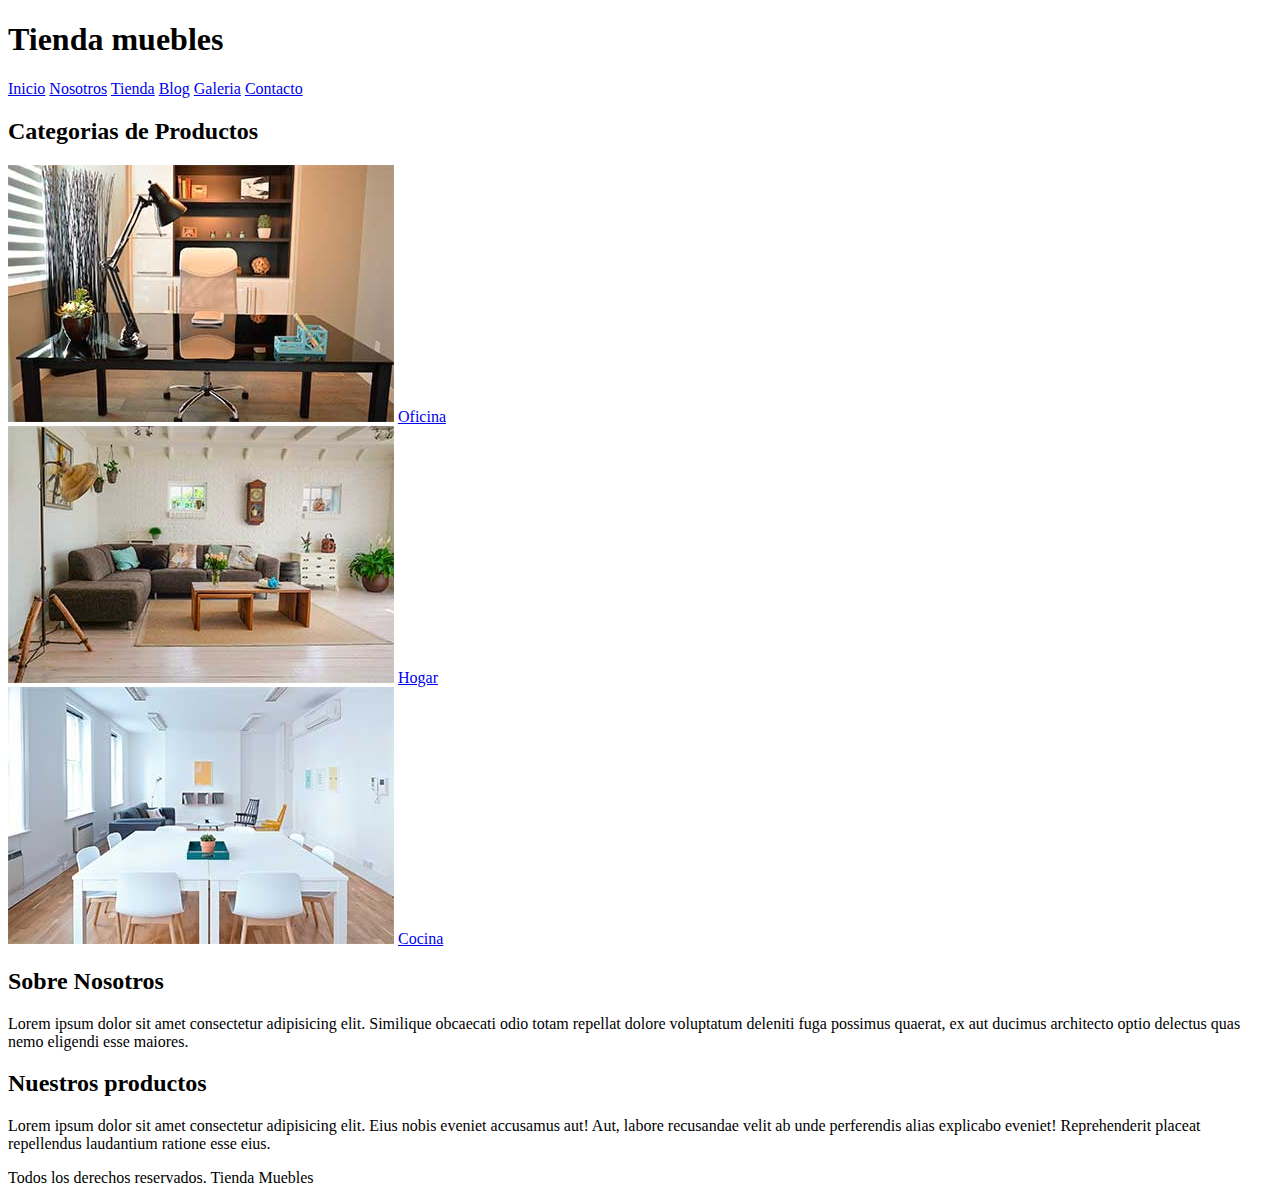
==== index.html @ a9d12e1c "creando estructura basica del diseño" ====
<!DOCTYPE html>
<html lang="en">
<head>
    <meta charset="UTF-8">
    <meta http-equiv="X-UA-Compatible" content="IE=edge">
    <meta name="viewport" content="width=device-width, initial-scale=1.0">
    <title>Aprendiendo</title>
</head>
<body>
    <header>
        <h1>Tienda muebles</h1>
    </header>
       
    <nav>
        <a href="index.html">Inicio</a>
        <a href="nosotros.html">Nosotros</a>
        <a href="tienda.html">Tienda</a>
        <a href="blog.html">Blog</a>
        <a href="galeria.html">Galeria</a>
        <a href="contacto.html">Contacto</a>
    </nav>
        
    <section>

        <h2>Categorias de Productos</h2>
        
        <div>
            <img src="img/categoria1.jpg" alt="imagen categoria1">
            <a href="#">Oficina</a>
        </div>

        <div>
            <img src="img/categoria2.jpg" alt="imagen categoria2">
            <a href="#">Hogar</a>
        </div>

        <div>
            <img src="img/categoria3.jpg" alt="imagen categoria3">
            <a href="#">Cocina</a>
        </div>

        

    </section>

    <section>
        <div>
            <h2>Sobre Nosotros</h2>
            <p>Lorem ipsum dolor sit amet consectetur adipisicing elit. Similique obcaecati odio totam repellat dolore voluptatum deleniti fuga possimus quaerat, ex aut ducimus architecto optio delectus quas nemo eligendi esse maiores.</p>
        </div>
    </section>

    <section>
        <h2>Nuestros productos</h2>

        <p>Lorem ipsum dolor sit amet consectetur adipisicing elit.
           Eius nobis eveniet accusamus aut! Aut, labore recusandae velit ab unde
           perferendis alias explicabo eveniet! Reprehenderit placeat repellendus
           laudantium ratione esse eius.</p>
    </section>
        
    
        

        <footer>
            <p>Todos los derechos reservados. Tienda Muebles</p>
        </footer>

</body>
</html>
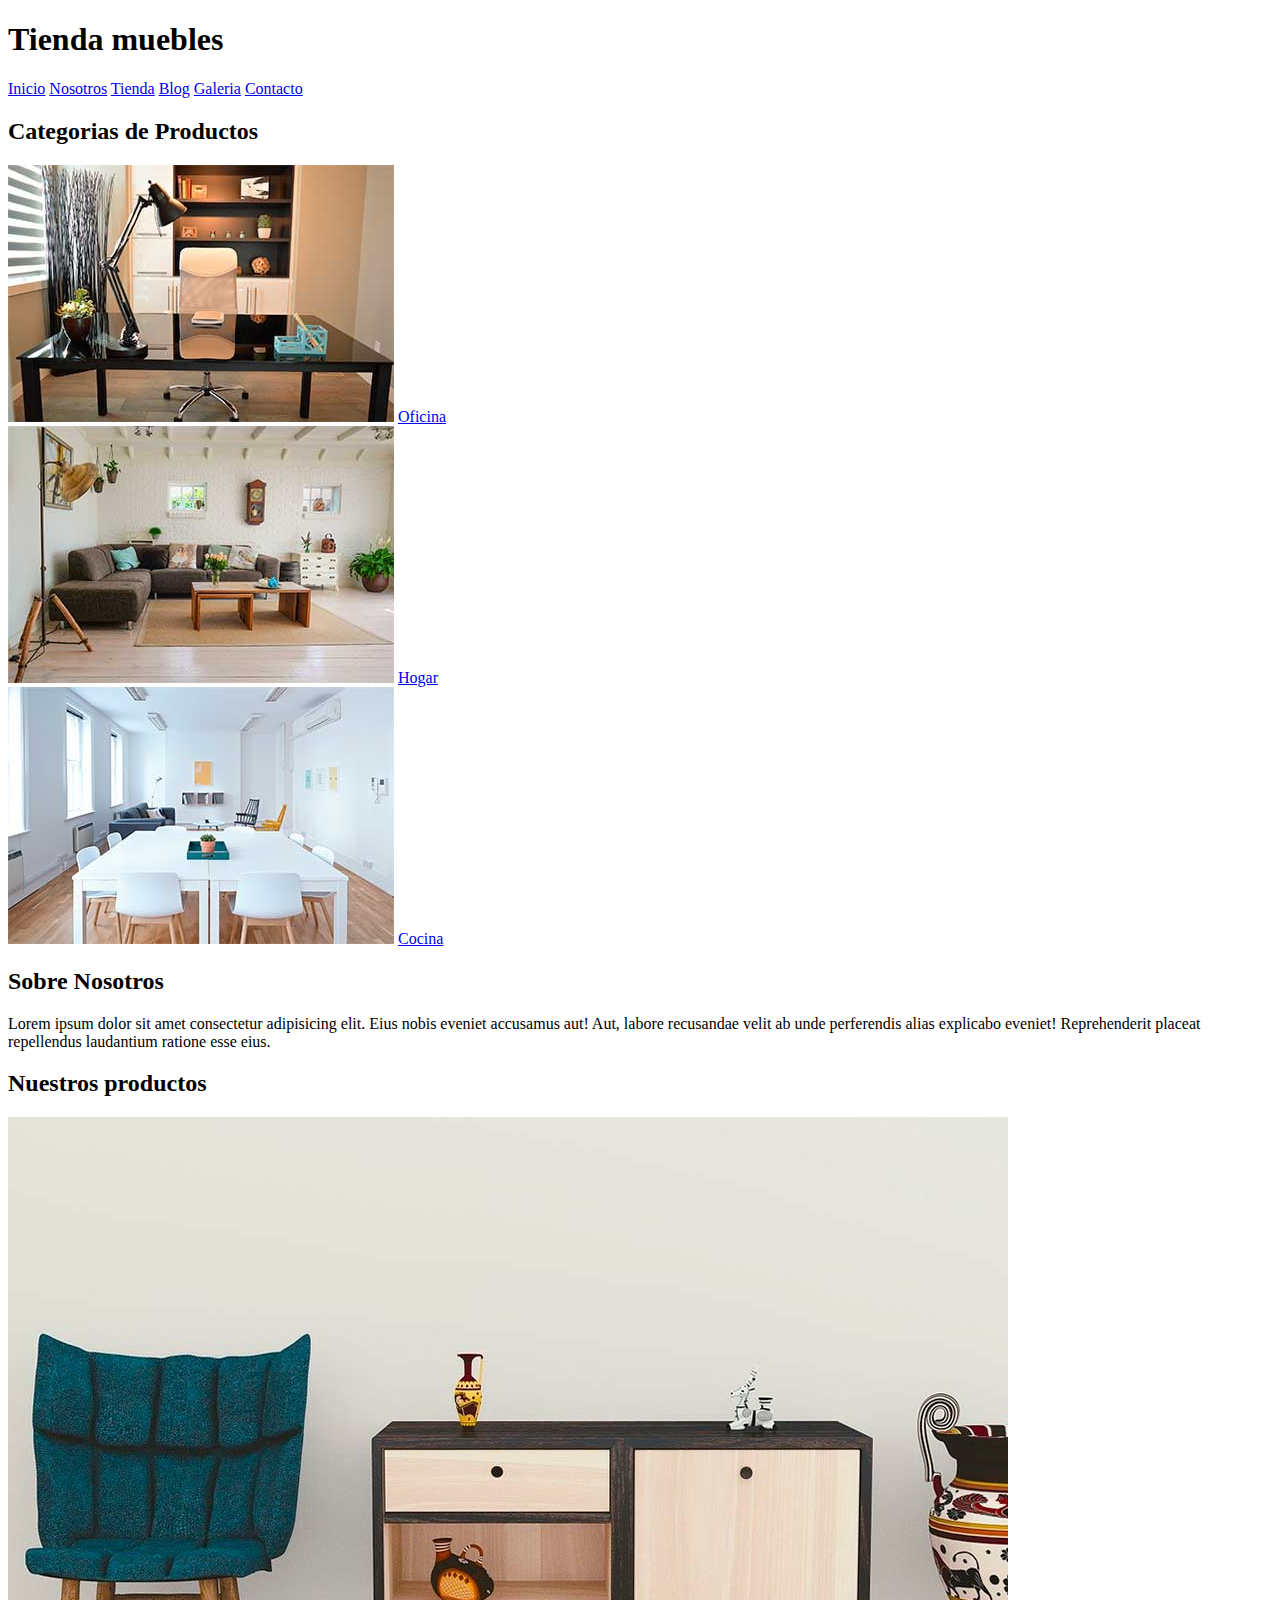
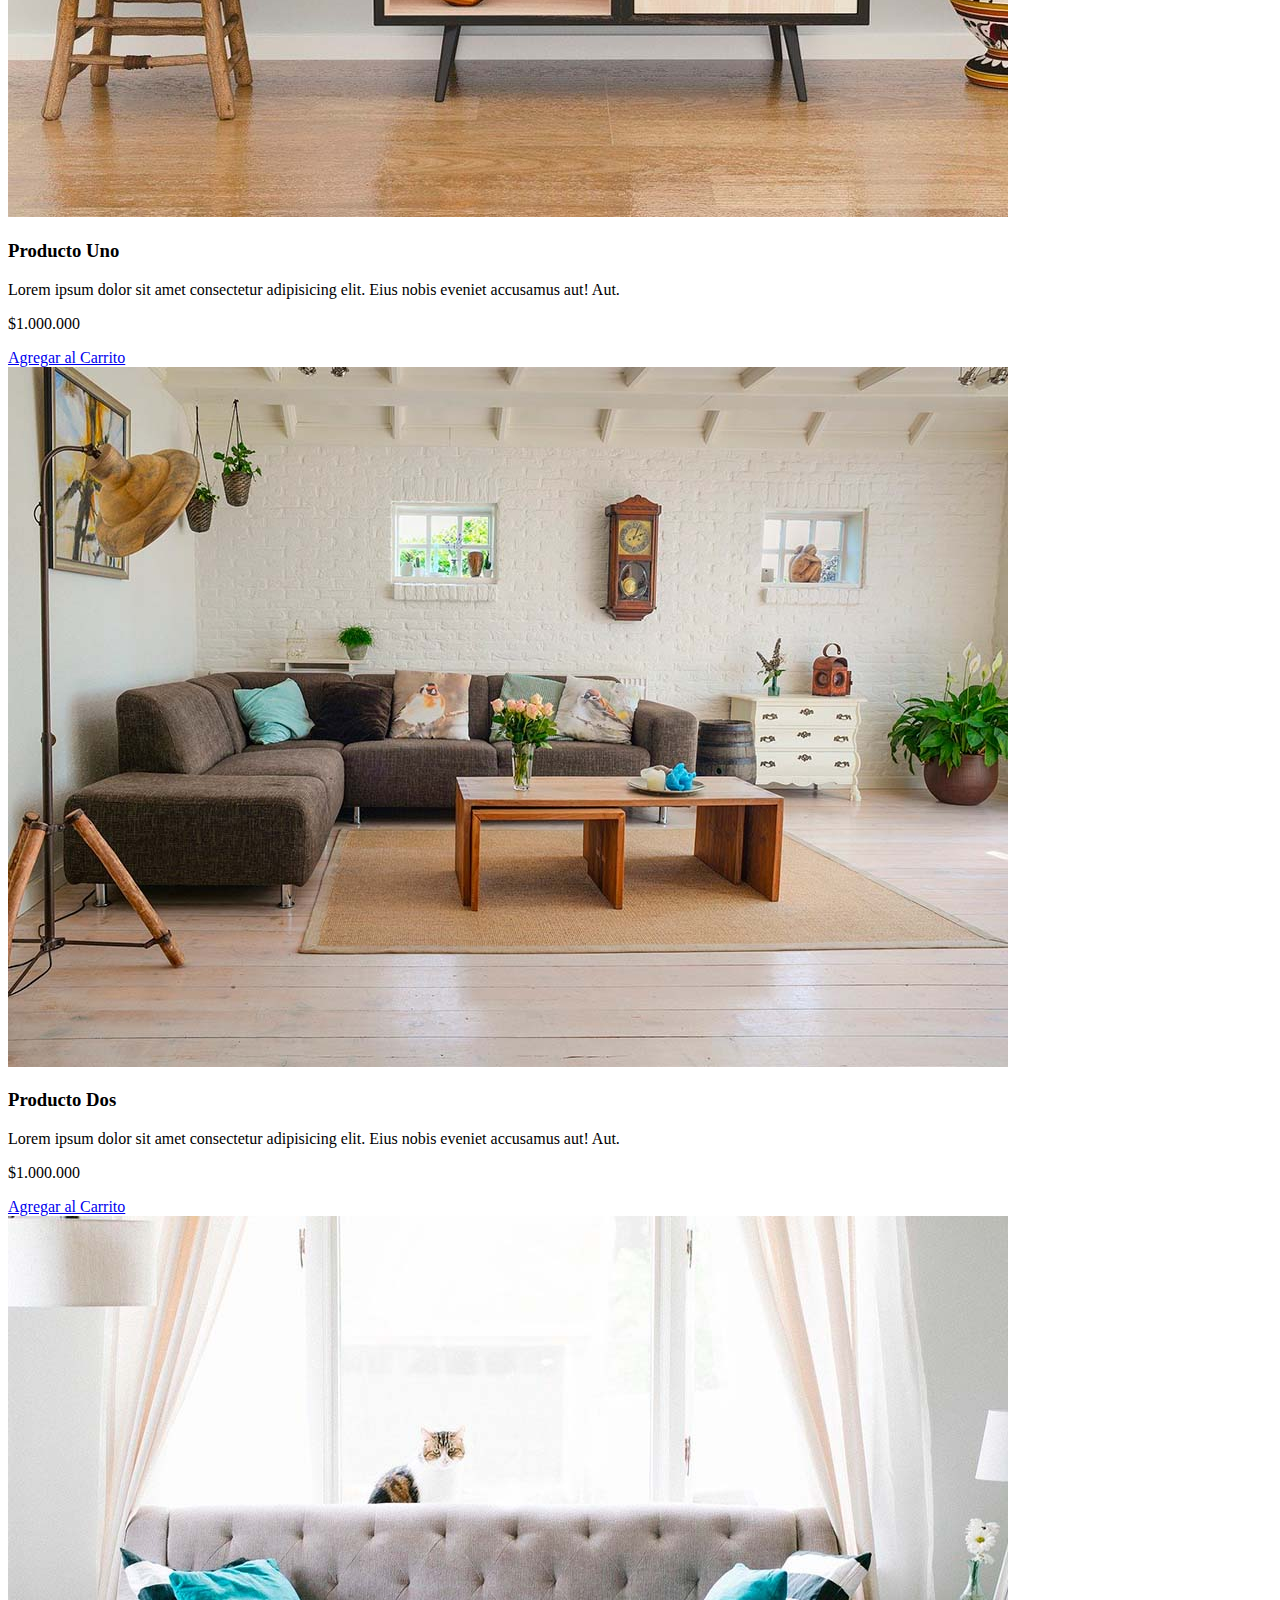
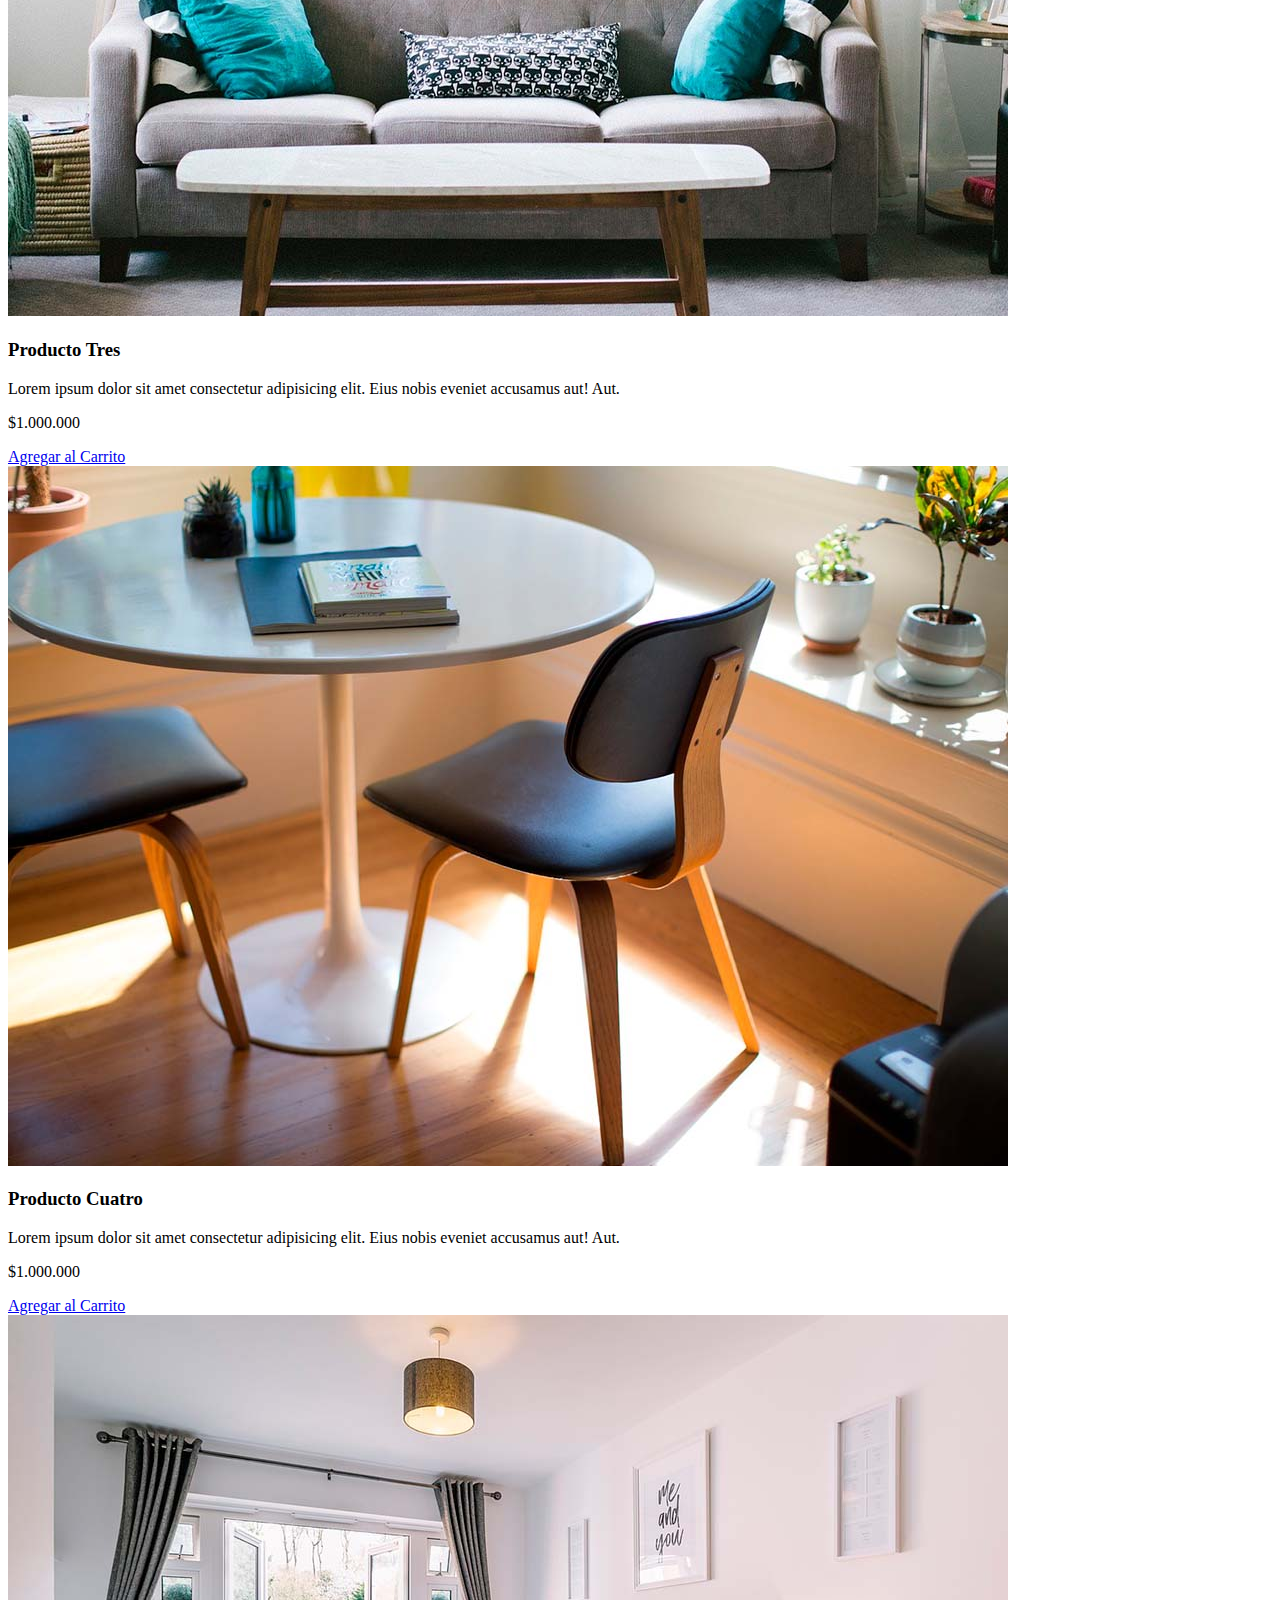
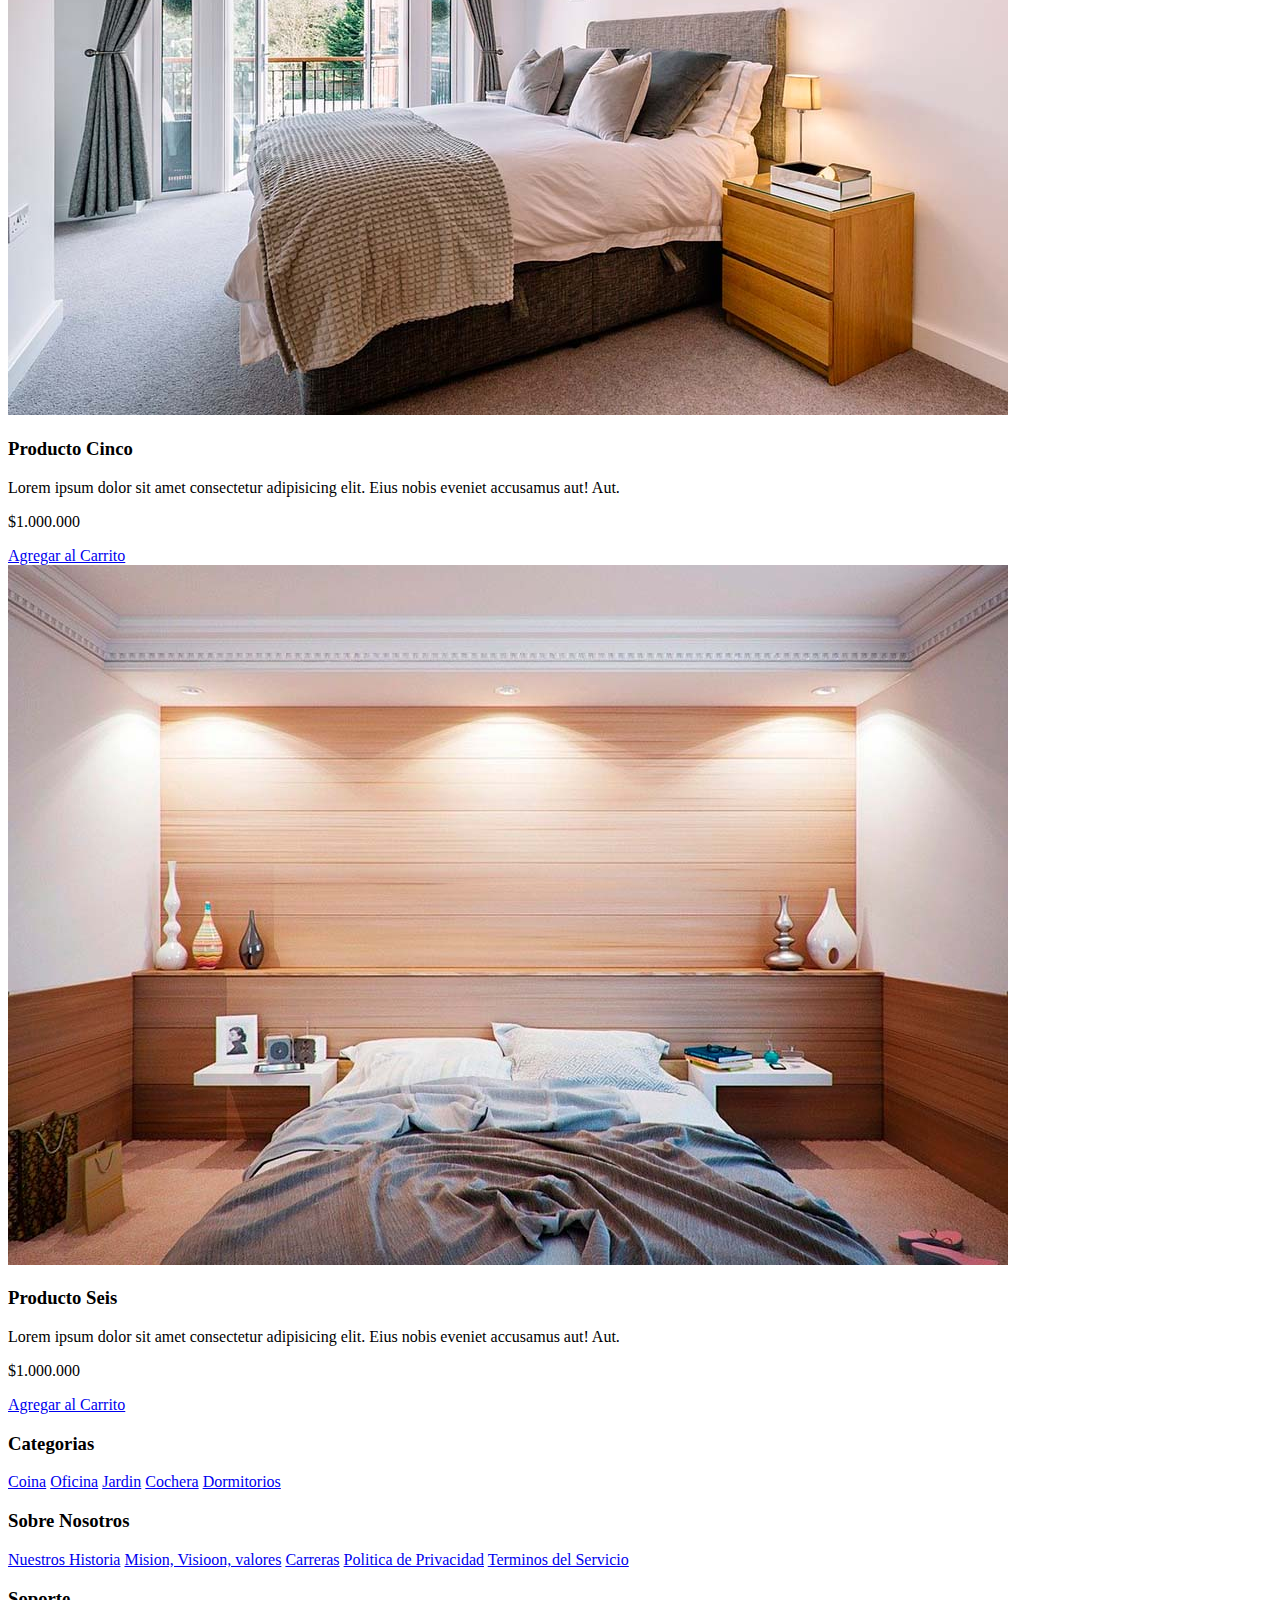
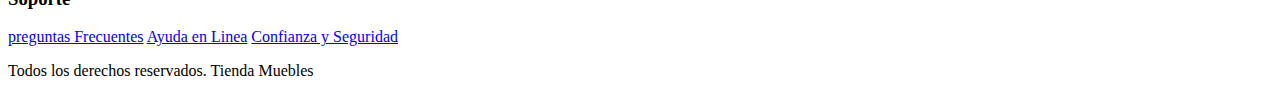
==== commit 6e283789: "html de productosy footer creado" ====
--- a/index.html
+++ b/index.html
@@ -46,23 +46,133 @@
     <section>
         <div>
             <h2>Sobre Nosotros</h2>
-            <p>Lorem ipsum dolor sit amet consectetur adipisicing elit. Similique obcaecati odio totam repellat dolore voluptatum deleniti fuga possimus quaerat, ex aut ducimus architecto optio delectus quas nemo eligendi esse maiores.</p>
-        </div>
+            <p>Lorem ipsum dolor sit amet consectetur adipisicing elit.
+                Eius nobis eveniet accusamus aut! Aut, labore recusandae velit ab unde
+                perferendis alias explicabo eveniet! Reprehenderit placeat repellendus
+                laudantium ratione esse eius.</p>
+            </div>
     </section>
 
     <section>
         <h2>Nuestros productos</h2>
+        
+        
+       <div>
+           <div>
+               <img src="img/producto1.jpg" alt="imagen producto">
 
-        <p>Lorem ipsum dolor sit amet consectetur adipisicing elit.
-           Eius nobis eveniet accusamus aut! Aut, labore recusandae velit ab unde
-           perferendis alias explicabo eveniet! Reprehenderit placeat repellendus
-           laudantium ratione esse eius.</p>
+               <div>
+                    <h3>Producto Uno</h3>
+                    <p>Lorem ipsum dolor sit amet consectetur adipisicing elit.
+                        Eius nobis eveniet accusamus aut! Aut.</p>
+                    <p>$1.000.000</p>
+                    <a href="#">Agregar al Carrito</a>
+               </div> <!--info del producto-->
+
+           </div><!--Producto-->
+
+            <div>
+                <img src="img/producto2.jpg" alt="imagen producto">
+
+                <div>
+                    <h3>Producto Dos</h3>
+                    <p>Lorem ipsum dolor sit amet consectetur adipisicing elit.
+                        Eius nobis eveniet accusamus aut! Aut.</p>
+                    <p>$1.000.000</p>
+                    <a href="#">Agregar al Carrito</a> 
+                </div> <!--info del producto-->
+
+            </div><!--Producto-->
+
+            <div>
+                <img src="img/producto3.jpg" alt="imagen producto">
+
+                <div>
+                    <h3>Producto Tres</h3>
+                    <p>Lorem ipsum dolor sit amet consectetur adipisicing elit.
+                        Eius nobis eveniet accusamus aut! Aut.</p>
+                    <p>$1.000.000</p>
+                    <a href="#">Agregar al Carrito</a> 
+                </div> <!--info del producto-->
+
+            </div><!--Producto-->
+
+            <div>
+                <img src="img/producto4.jpg" alt="imagen producto">
+
+                <div>
+                    <h3>Producto Cuatro</h3>
+                    <p>Lorem ipsum dolor sit amet consectetur adipisicing elit.
+                        Eius nobis eveniet accusamus aut! Aut.</p>
+                    <p>$1.000.000</p>
+                    <a href="#">Agregar al Carrito</a> 
+                </div> <!--info del producto-->
+
+            </div><!--Producto-->
+
+            <div>
+                <img src="img/producto5.jpg" alt="imagen producto">
+
+                <div>
+                    <h3>Producto Cinco</h3>
+                    <p>Lorem ipsum dolor sit amet consectetur adipisicing elit.
+                        Eius nobis eveniet accusamus aut! Aut.</p>
+                    <p>$1.000.000</p>
+                    <a href="#">Agregar al Carrito</a> 
+                </div> <!--info del producto-->
+
+            </div><!--Producto-->
+
+            <div>
+                <img src="img/producto6.jpg" alt="imagen producto">
+
+                <div>
+                    <h3>Producto Seis</h3>
+                    <p>Lorem ipsum dolor sit amet consectetur adipisicing elit.
+                        Eius nobis eveniet accusamus aut! Aut.</p>
+                    <p>$1.000.000</p>
+                    <a href="#">Agregar al Carrito</a> 
+                </div> <!--info del producto-->
+
+            </div><!--Producto-->
+
+       </div><!--fin de listado de producto-->
     </section>
         
     
         
 
         <footer>
+            <div>
+                <h3>Categorias</h3>
+                <nav>
+                    <a href="#">Coina</a>
+                    <a href="#">Oficina</a>
+                    <a href="#">Jardin</a>
+                    <a href="#">Cochera</a>
+                    <a href="#">Dormitorios</a>
+                </nav>
+            </div>
+
+            <div>
+                <h3>Sobre Nosotros</h3>
+                <nav>
+                    <a href="#">Nuestros Historia</a>
+                    <a href="#">Mision, Visioon, valores</a>
+                    <a href="#">Carreras</a>
+                    <a href="#">Politica de Privacidad</a>
+                    <a href="#">Terminos del Servicio</a>
+                </nav>
+            </div>
+
+            <div>
+                <h3>Soporte</h3>
+                <nav>
+                    <a href="#">preguntas Frecuentes</a>
+                    <a href="#">Ayuda en Linea</a>
+                    <a href="#">Confianza y Seguridad</a>
+                </nav>
+            </div>
             <p>Todos los derechos reservados. Tienda Muebles</p>
         </footer>
 
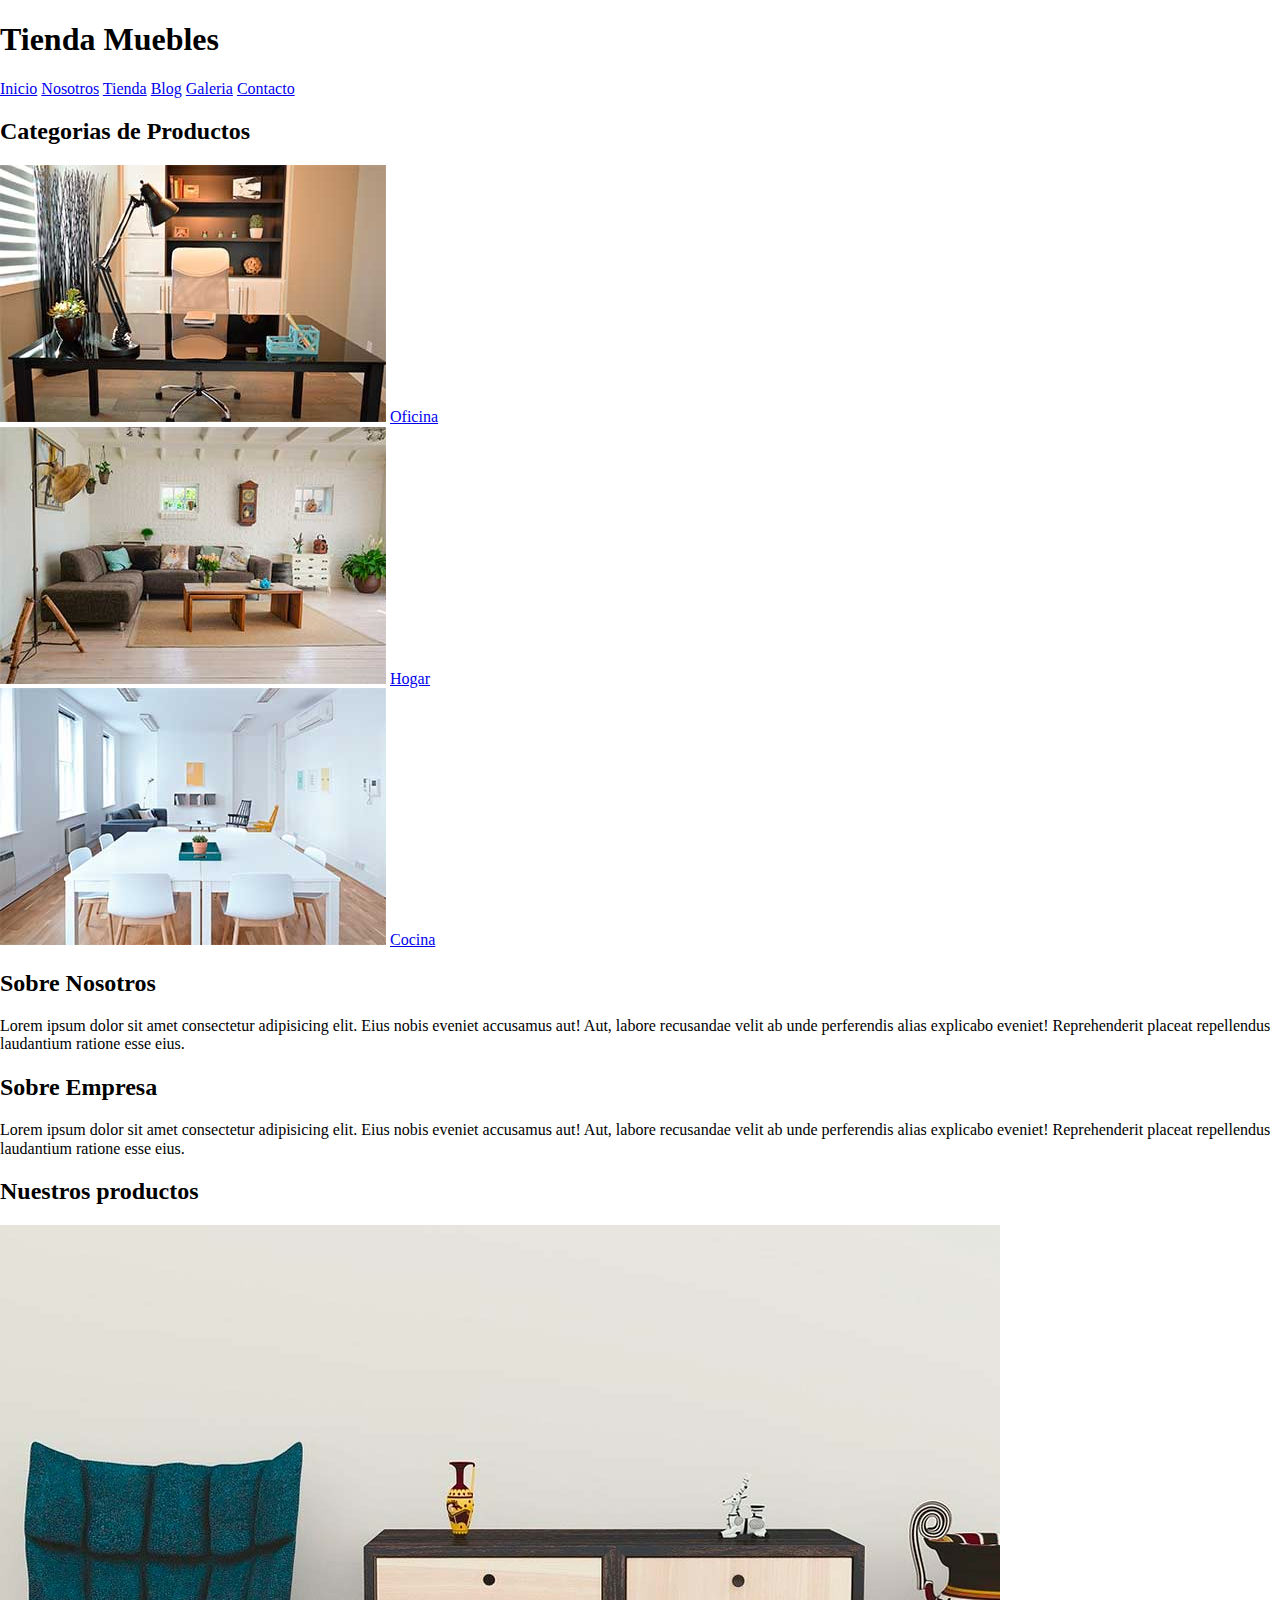
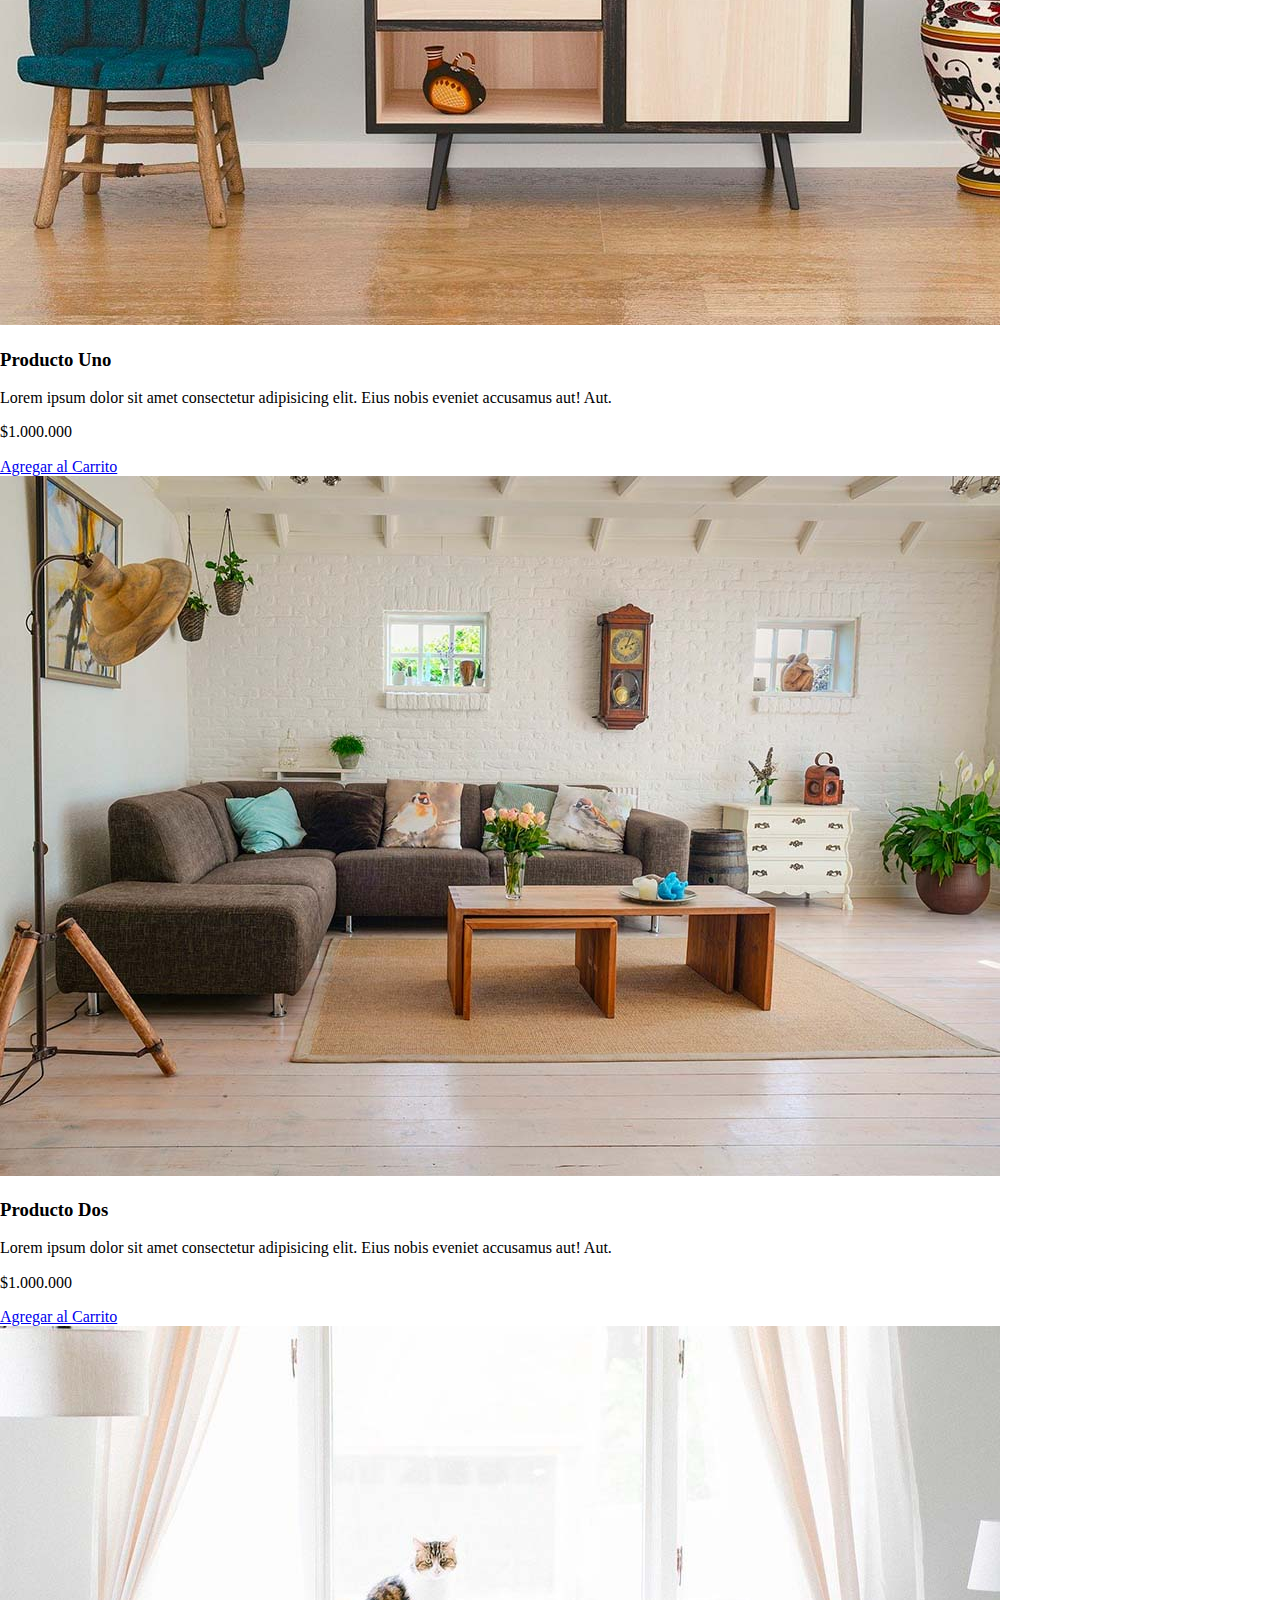
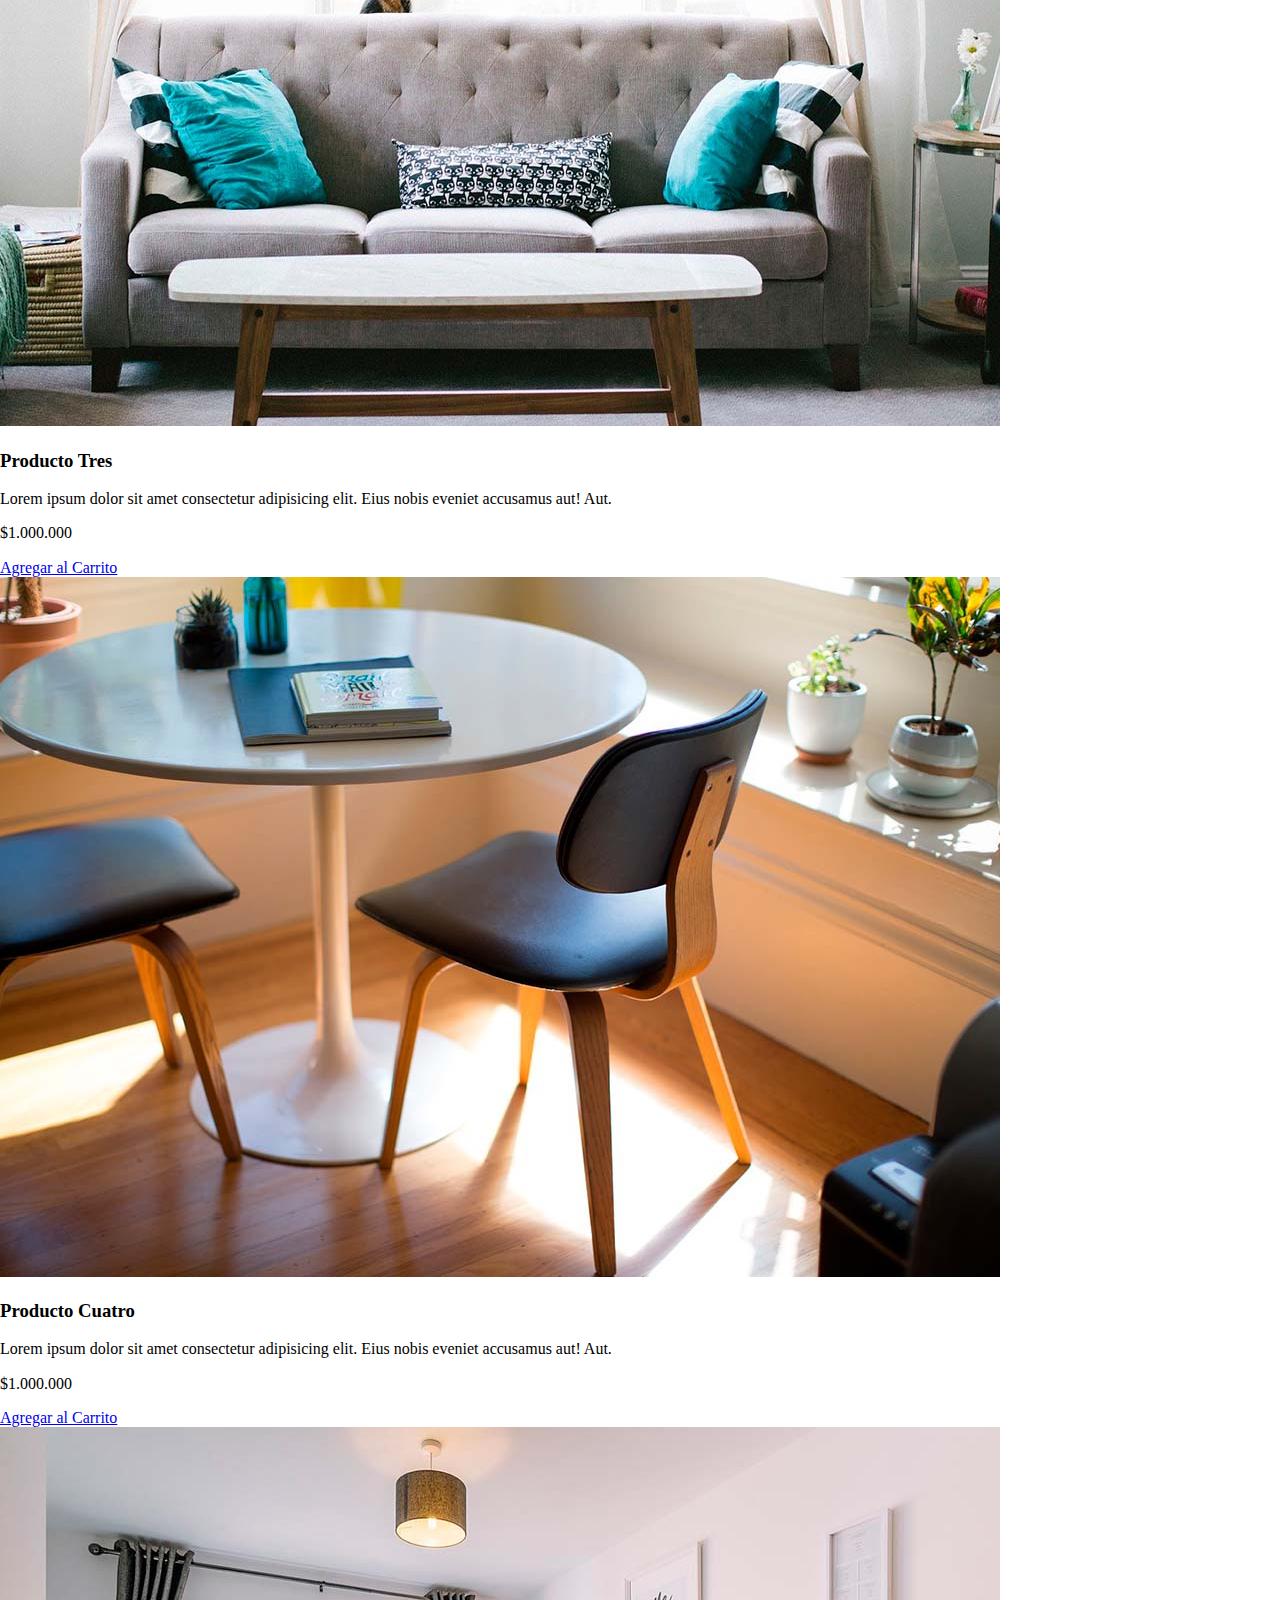
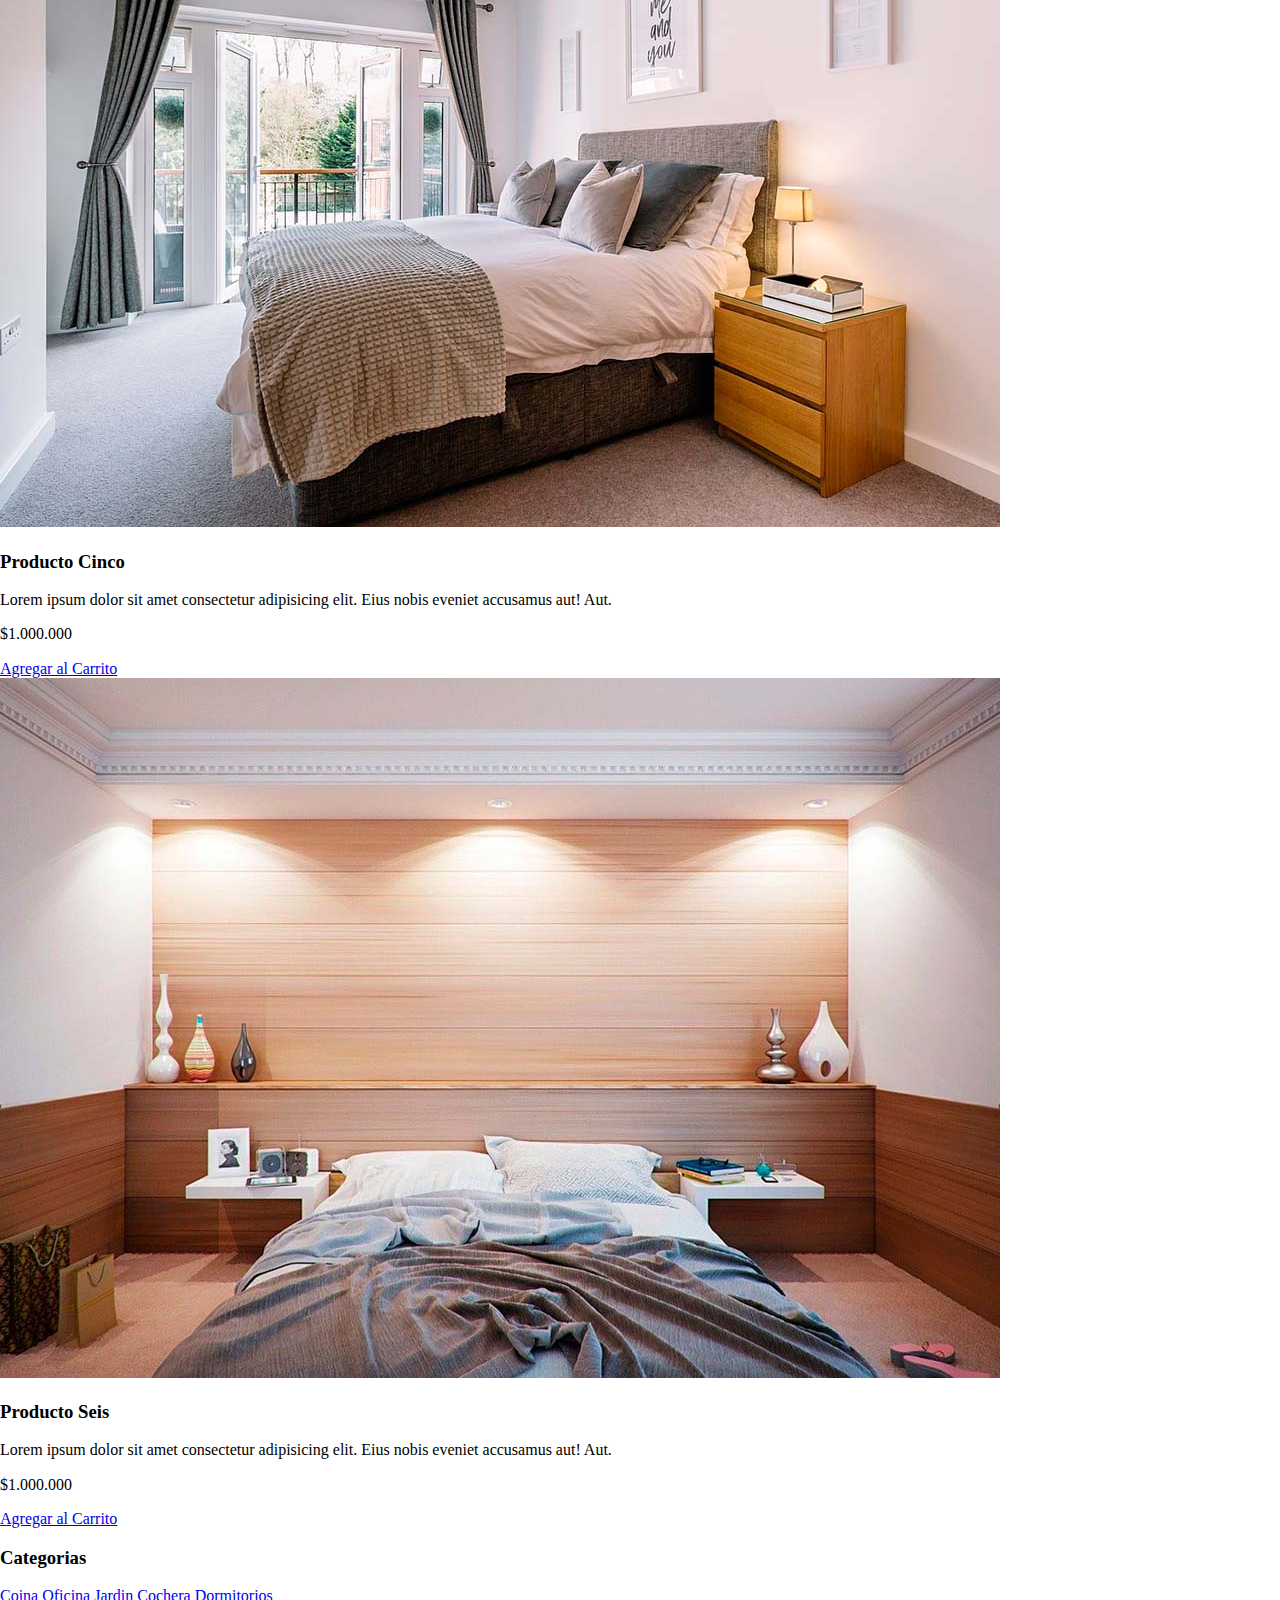
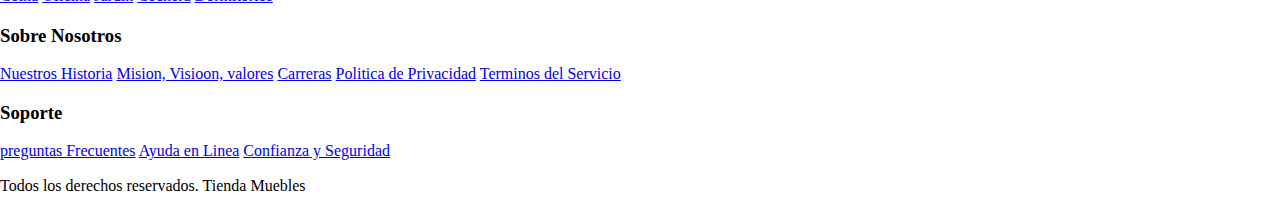
==== commit 13fa5371: "ordenamiento del menu de navegacion + imagen" ====
--- a/index.html
+++ b/index.html
@@ -4,25 +4,34 @@
     <meta charset="UTF-8">
     <meta http-equiv="X-UA-Compatible" content="IE=edge">
     <meta name="viewport" content="width=device-width, initial-scale=1.0">
-    <title>Aprendiendo</title>
+    <title>Ecommerce - Home</title>
+    <link rel="stylesheet" href="css/normalize.css">
+    <link rel="stylesheet" href="css/app.css">
 </head>
 <body>
     <header>
-        <h1>Tienda muebles</h1>
+        <h1 class="nombre-sitio">Tienda <span>Muebles</span></h1>
     </header>
        
-    <nav>
-        <a href="index.html">Inicio</a>
-        <a href="nosotros.html">Nosotros</a>
-        <a href="tienda.html">Tienda</a>
-        <a href="blog.html">Blog</a>
-        <a href="galeria.html">Galeria</a>
-        <a href="contacto.html">Contacto</a>
-    </nav>
-        
+    <div class="contenedor-navegacion">
+        <nav class="nav-principal contenedor">
+            <a href="index.html">Inicio</a>
+            <a href="nosotros.html">Nosotros</a>
+            <a href="tienda.html">Tienda</a>
+            <a href="blog.html">Blog</a>
+            <a href="galeria.html">Galeria</a>
+            <a href="contacto.html">Contacto</a>
+        </nav>
+    </div>
+    
+    
+    <div class="hero">
+
+    </div>
+
     <section>
 
-        <h2>Categorias de Productos</h2>
+        <h2>Categorias de <span>Productos</span></h2>
         
         <div>
             <img src="img/categoria1.jpg" alt="imagen categoria1">
@@ -43,9 +52,19 @@
 
     </section>
 
-    <section>
+    <section class="sobre-nosotros">
         <div>
             <h2>Sobre Nosotros</h2>
+            <p>Lorem ipsum dolor sit amet consectetur adipisicing elit.
+                Eius nobis eveniet accusamus aut! Aut, labore recusandae velit ab unde
+                perferendis alias explicabo eveniet! Reprehenderit placeat repellendus
+                laudantium ratione esse eius.</p>
+            </div>
+    </section>
+
+    <section class="sobre-empresa">
+        <div>
+            <h2>Sobre Empresa</h2>
             <p>Lorem ipsum dolor sit amet consectetur adipisicing elit.
                 Eius nobis eveniet accusamus aut! Aut, labore recusandae velit ab unde
                 perferendis alias explicabo eveniet! Reprehenderit placeat repellendus
@@ -156,7 +175,7 @@
 
             <div>
                 <h3>Sobre Nosotros</h3>
-                <nav>
+                <nav class="navegacion">
                     <a href="#">Nuestros Historia</a>
                     <a href="#">Mision, Visioon, valores</a>
                     <a href="#">Carreras</a>
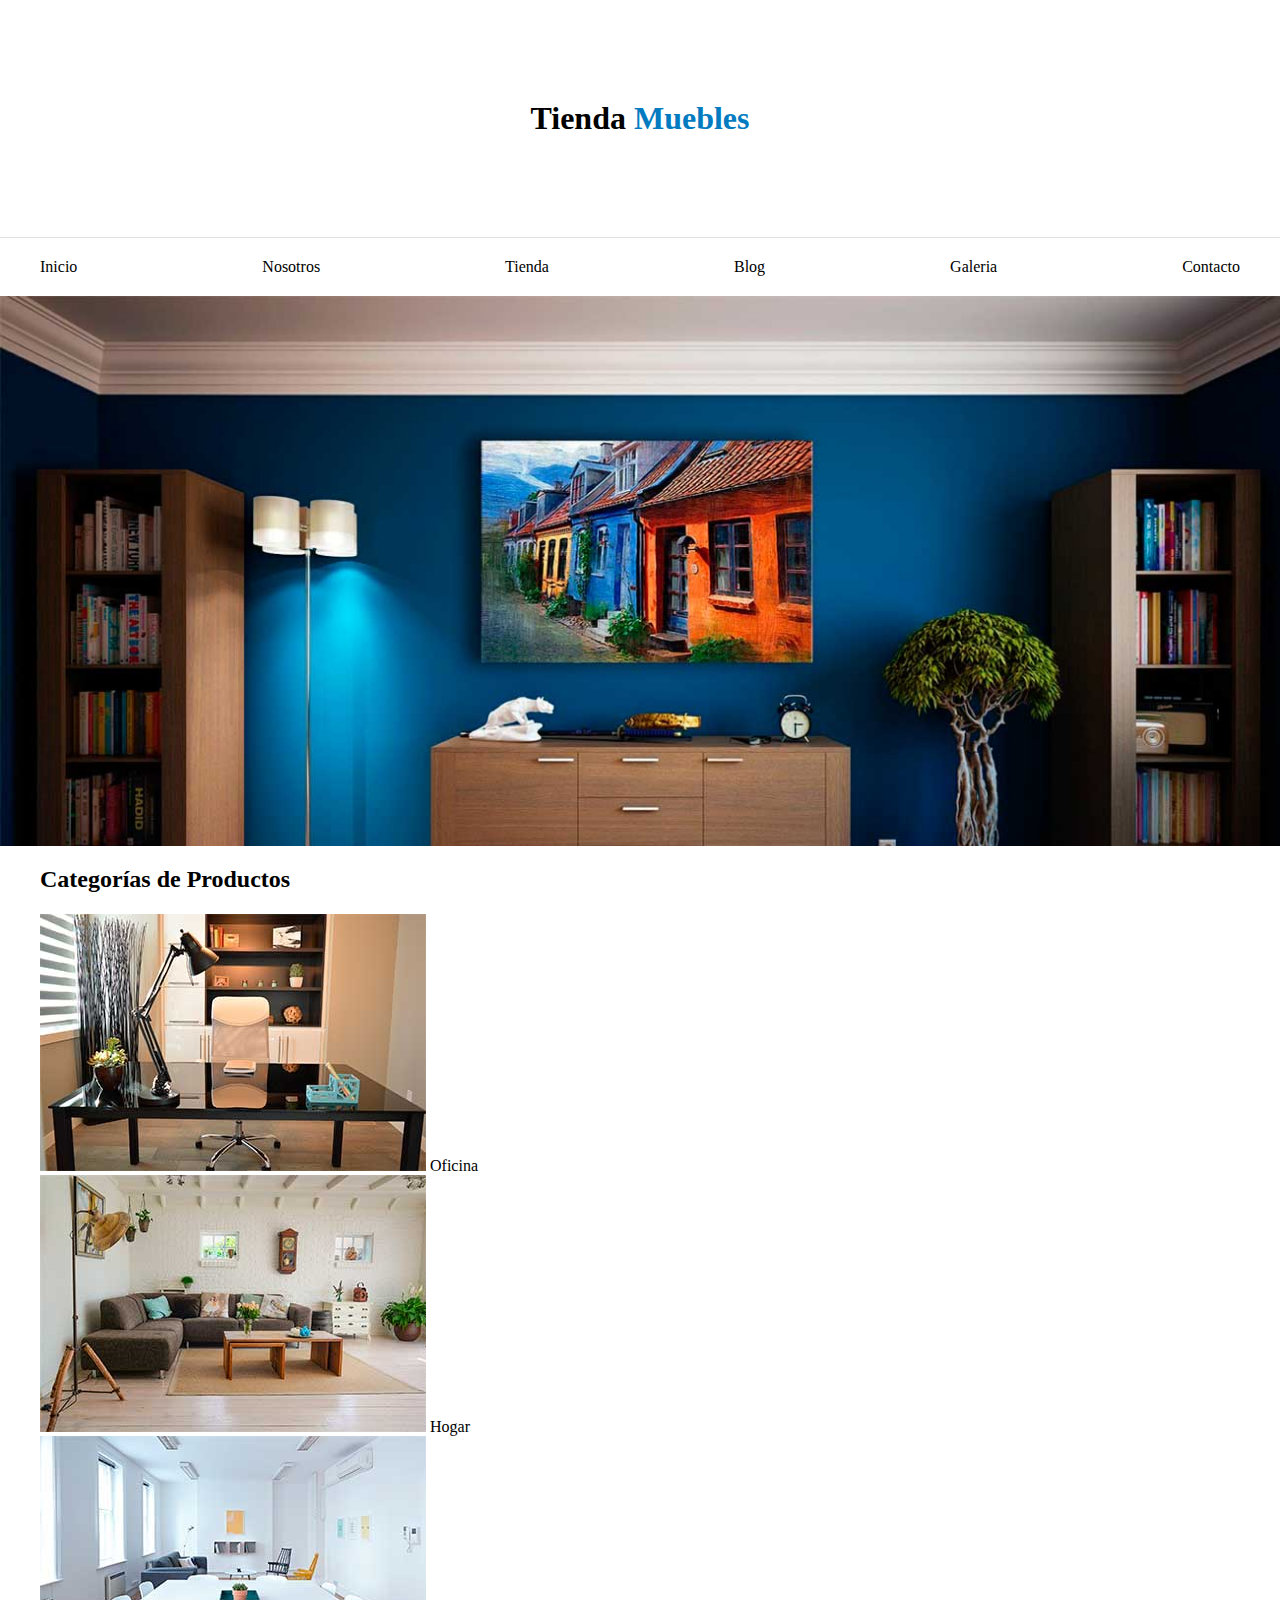
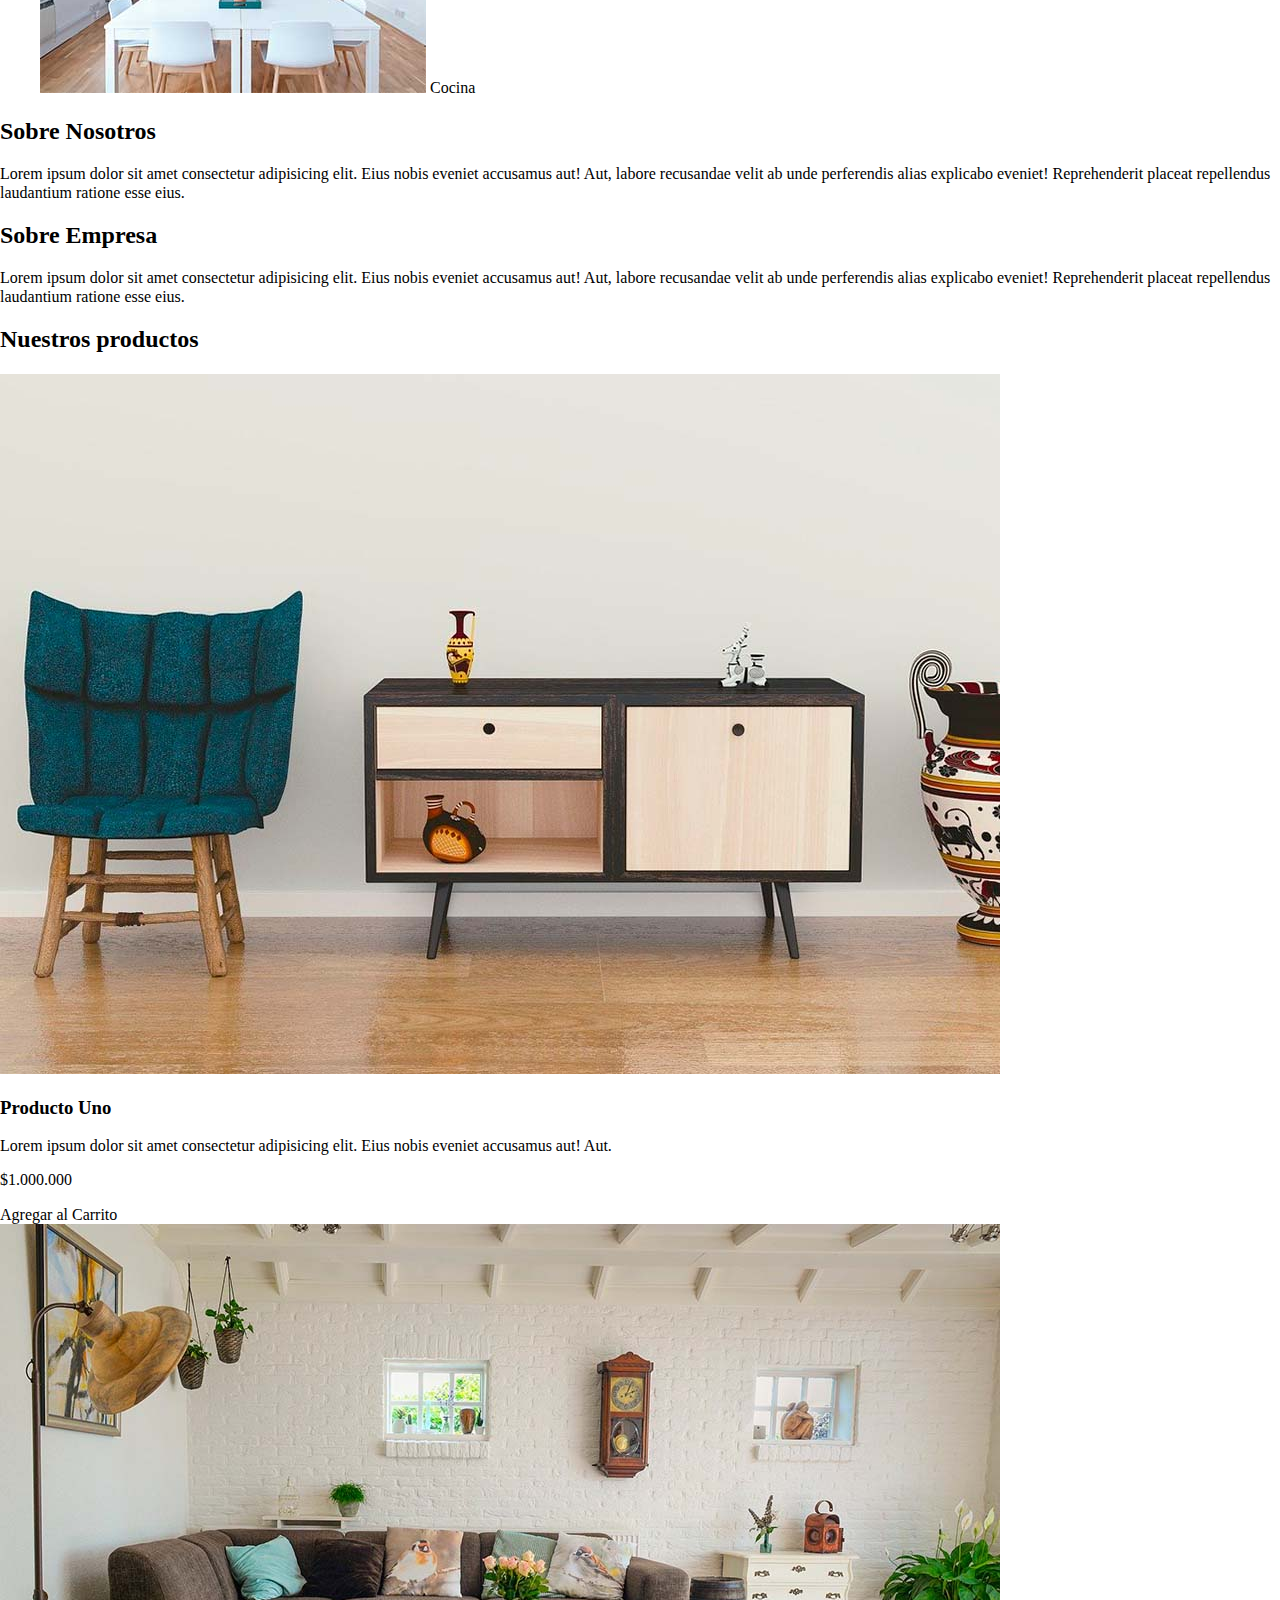
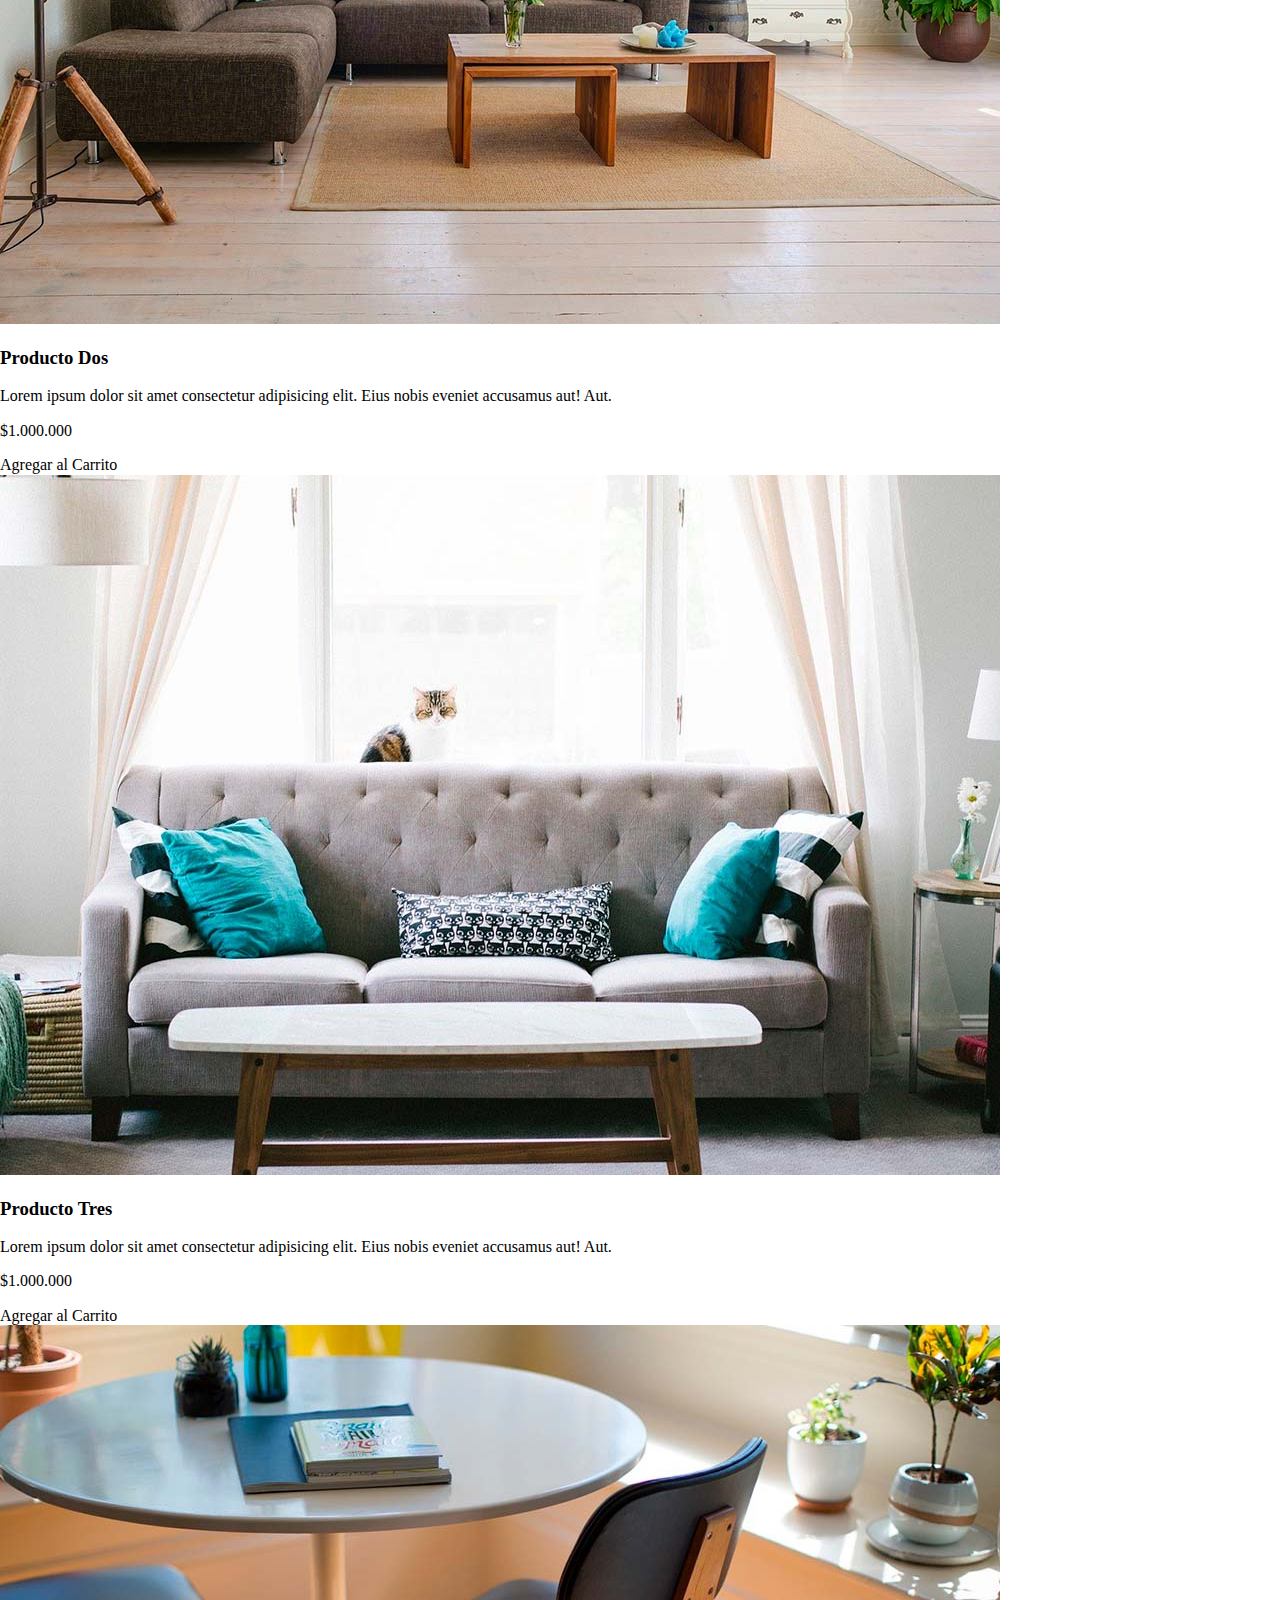
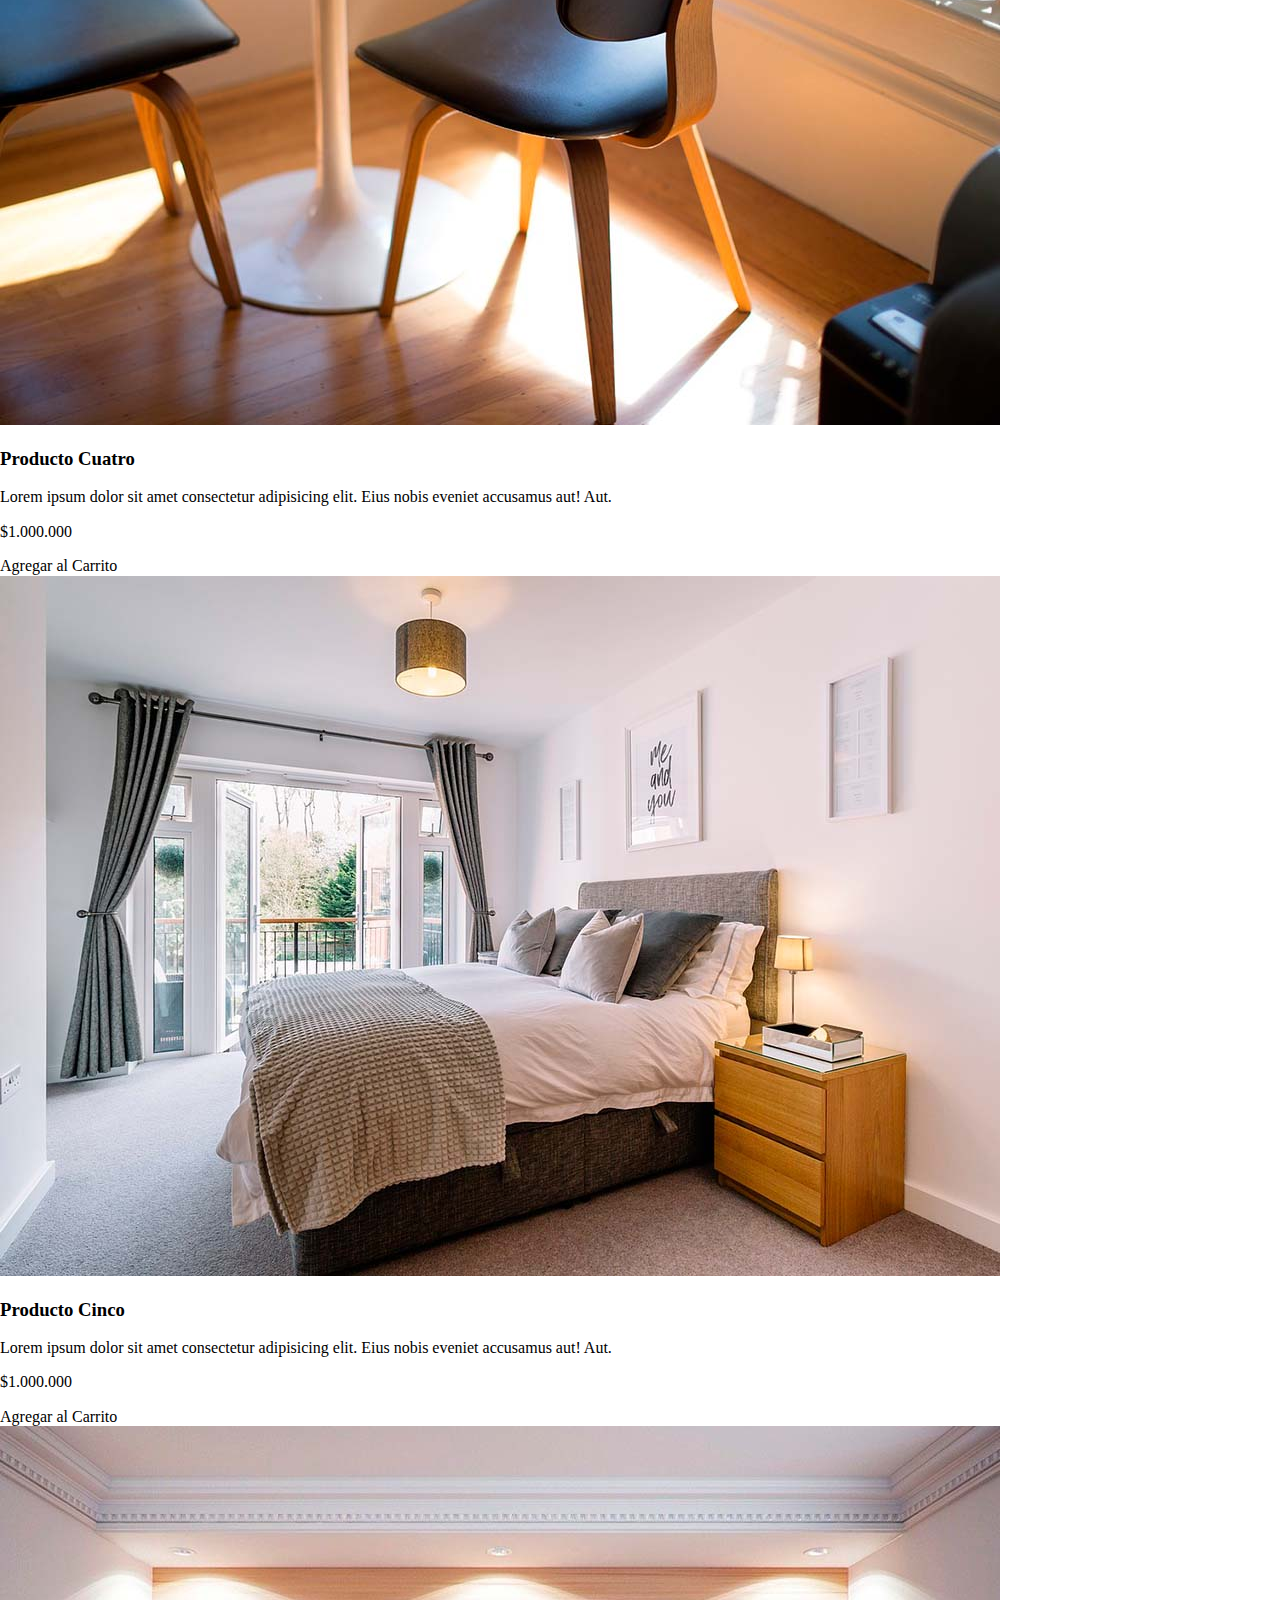
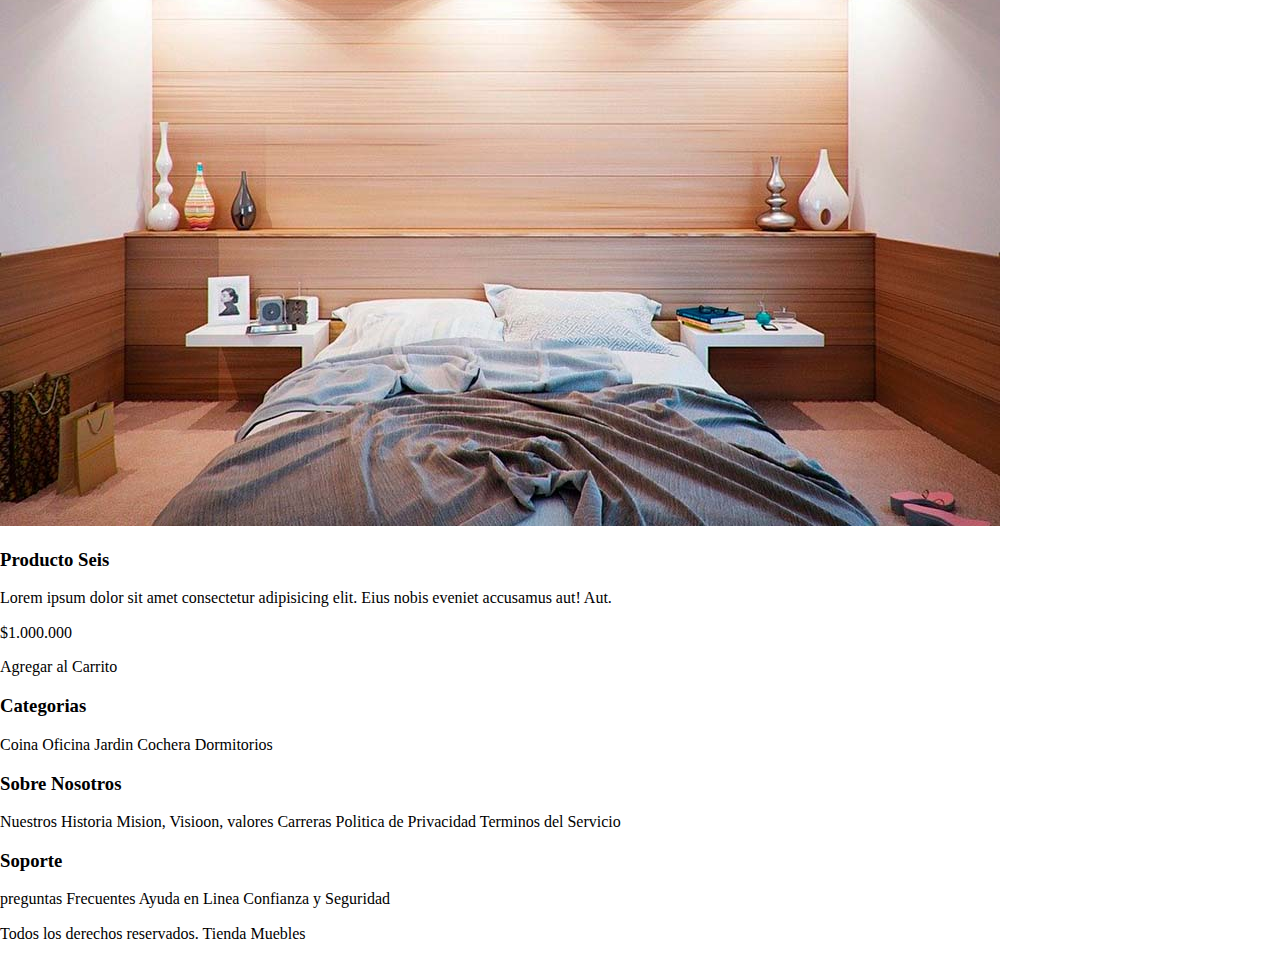
==== commit e5247870: "acomodando la seccion de categorias productos" ====
--- a/index.html
+++ b/index.html
@@ -1,13 +1,16 @@
 <!DOCTYPE html>
 <html lang="en">
-<head>
-    <meta charset="UTF-8">
-    <meta http-equiv="X-UA-Compatible" content="IE=edge">
-    <meta name="viewport" content="width=device-width, initial-scale=1.0">
-    <title>Ecommerce - Home</title>
-    <link rel="stylesheet" href="css/normalize.css">
-    <link rel="stylesheet" href="css/app.css">
-</head>
+    <head>
+        <meta charset="UTF-8">
+        <meta http-equiv="X-UA-Compatible" content="IE=edge">
+        <meta name="viewport" content="width=device-width, initial-scale=1.0">
+        <title>Ecommerce - Home</title>
+        <link rel="stylesheet" href="css/normalize.css">
+        <link rel="preconnect" href="https://fonts.googleapis.com">
+    <link rel="preconnect" href="https://fonts.gstatic.com" crossorigin>
+    <link href="https://fonts.googleapis.com/css2?family=Playfair+Display:wght@700&family=Raleway:wght@400;700;900&display=swap" rel="stylesheet">
+        <link rel="stylesheet" href="css/app.css">
+    </head>
 <body>
     <header>
         <h1 class="nombre-sitio">Tienda <span>Muebles</span></h1>
@@ -25,31 +28,27 @@
     </div>
     
     
-    <div class="hero">
+    <div class="hero"></div>
 
-    </div>
+    <section class="contenedor categorias">
+        <h2 class="text-center">Categorías de Productos</h2>
 
-    <section>
+        <div class="listado-categorias">
+            <div class="categoria">
+                <img src="img/categoria1.jpg" alt="Imagen Categoría" />
+                <a href="#">Oficina</a>
+            </div>
 
-        <h2>Categorias de <span>Productos</span></h2>
-        
-        <div>
-            <img src="img/categoria1.jpg" alt="imagen categoria1">
-            <a href="#">Oficina</a>
+            <div class="categoria">
+                <img src="img/categoria2.jpg" alt="Imagen Categoría" />
+                <a href="#">Hogar</a>
+            </div>
+
+            <div class="categoria">
+                <img src="img/categoria3.jpg" alt="Imagen Categoría" />
+                <a href="#">Cocina</a>
+            </div>
         </div>
-
-        <div>
-            <img src="img/categoria2.jpg" alt="imagen categoria2">
-            <a href="#">Hogar</a>
-        </div>
-
-        <div>
-            <img src="img/categoria3.jpg" alt="imagen categoria3">
-            <a href="#">Cocina</a>
-        </div>
-
-        
-
     </section>
 
     <section class="sobre-nosotros">
--- a/css/app.css
+++ b/css/app.css
@@ -0,0 +1,46 @@
+html {
+    box-sizing: border-box;
+}
+*, *:before, *:after {
+    box-sizing: inherit;
+}
+/*Globales*/
+
+a {
+    text-decoration: none;
+    color: #000;
+}
+
+.contenedor {
+    max-width: 1200px;
+    margin: 0 auto;
+}
+
+/** header y navegacion**/
+.nombre-sitio{
+    margin-top: 100px;
+    margin-bottom: 100px;
+    text-align: center;
+}
+.nombre-sitio span{
+    color: #037bc0 ;
+}
+.contenedor-navegacion{
+    border-top: 1px solid #e1e1e1;
+}
+.nav-principal {
+    padding: 20px 0;
+    display: flex;
+    flex-direction: row;
+    justify-content: space-between;
+    
+}
+
+.hero {
+    background-image: url(../img/principal.jpg);
+    background-repeat: no-repeat;
+    background-size: cover;
+    height: 550px;
+}
+
+
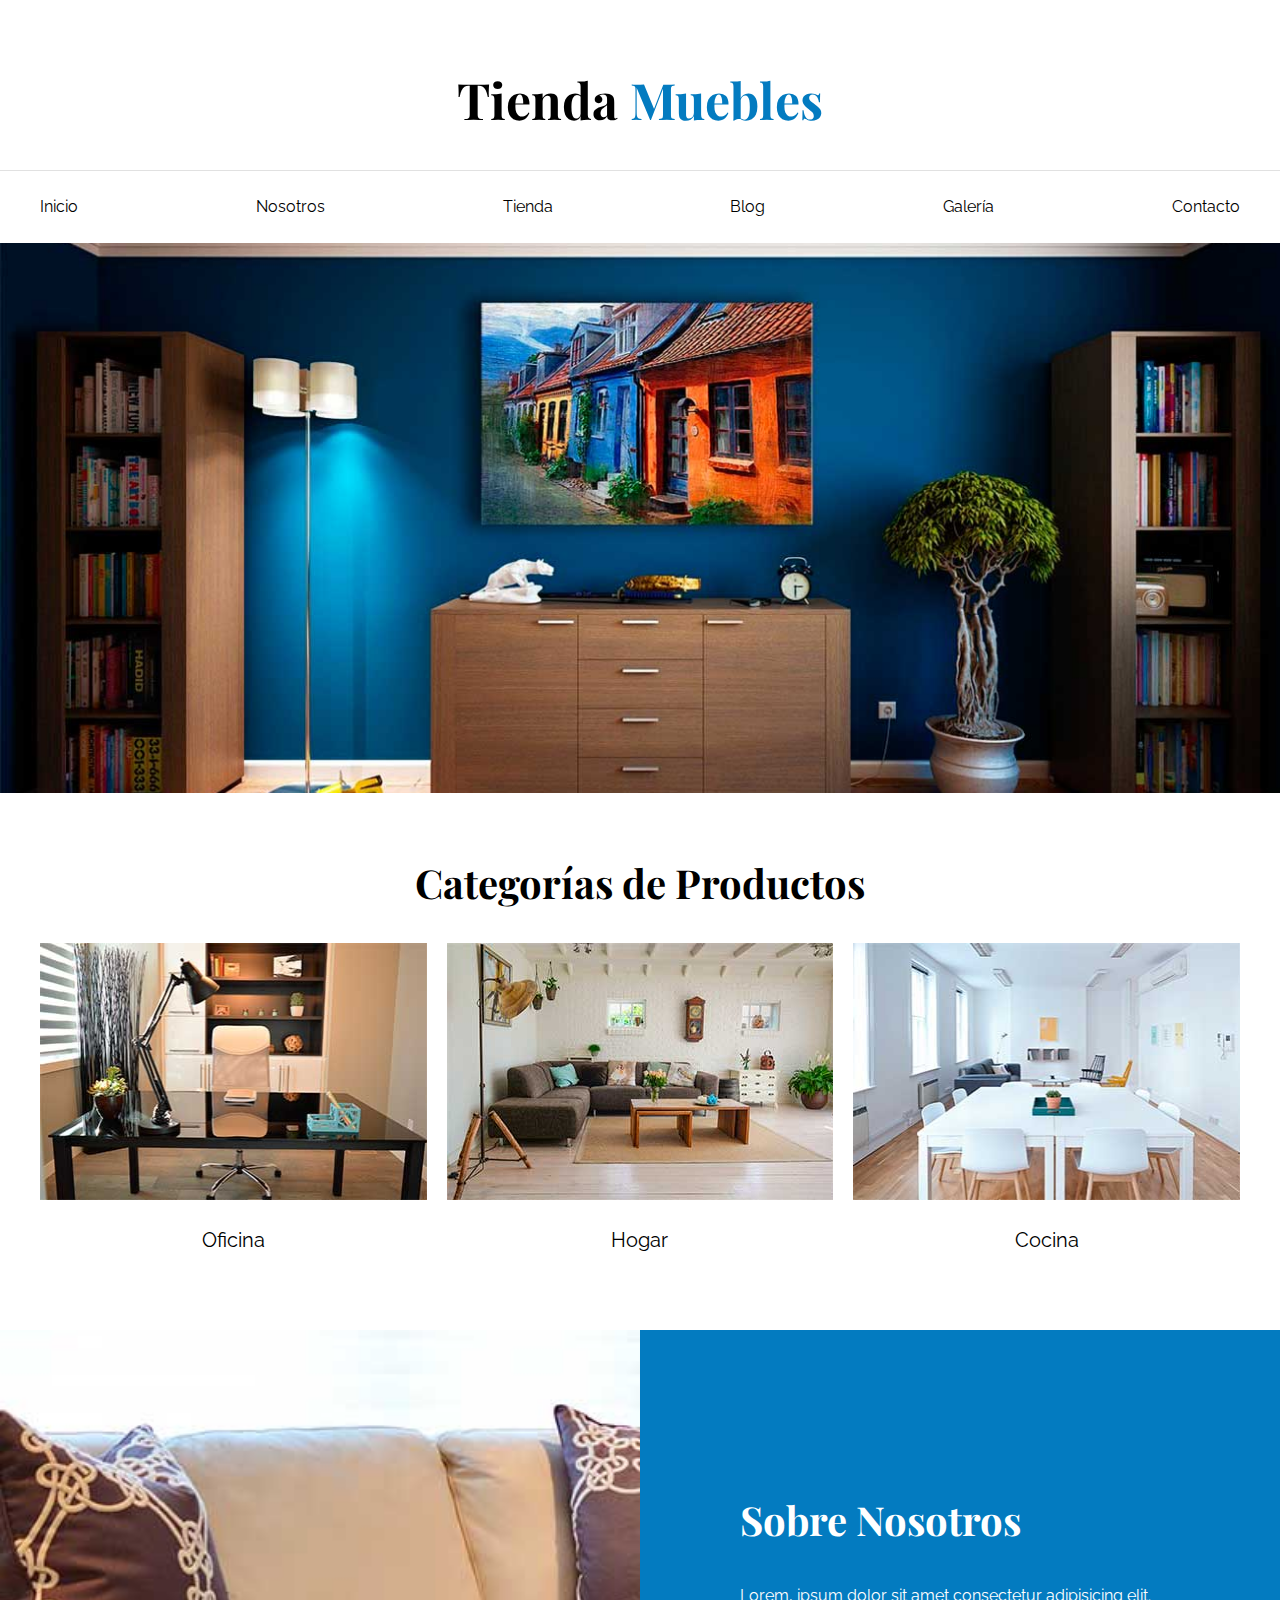
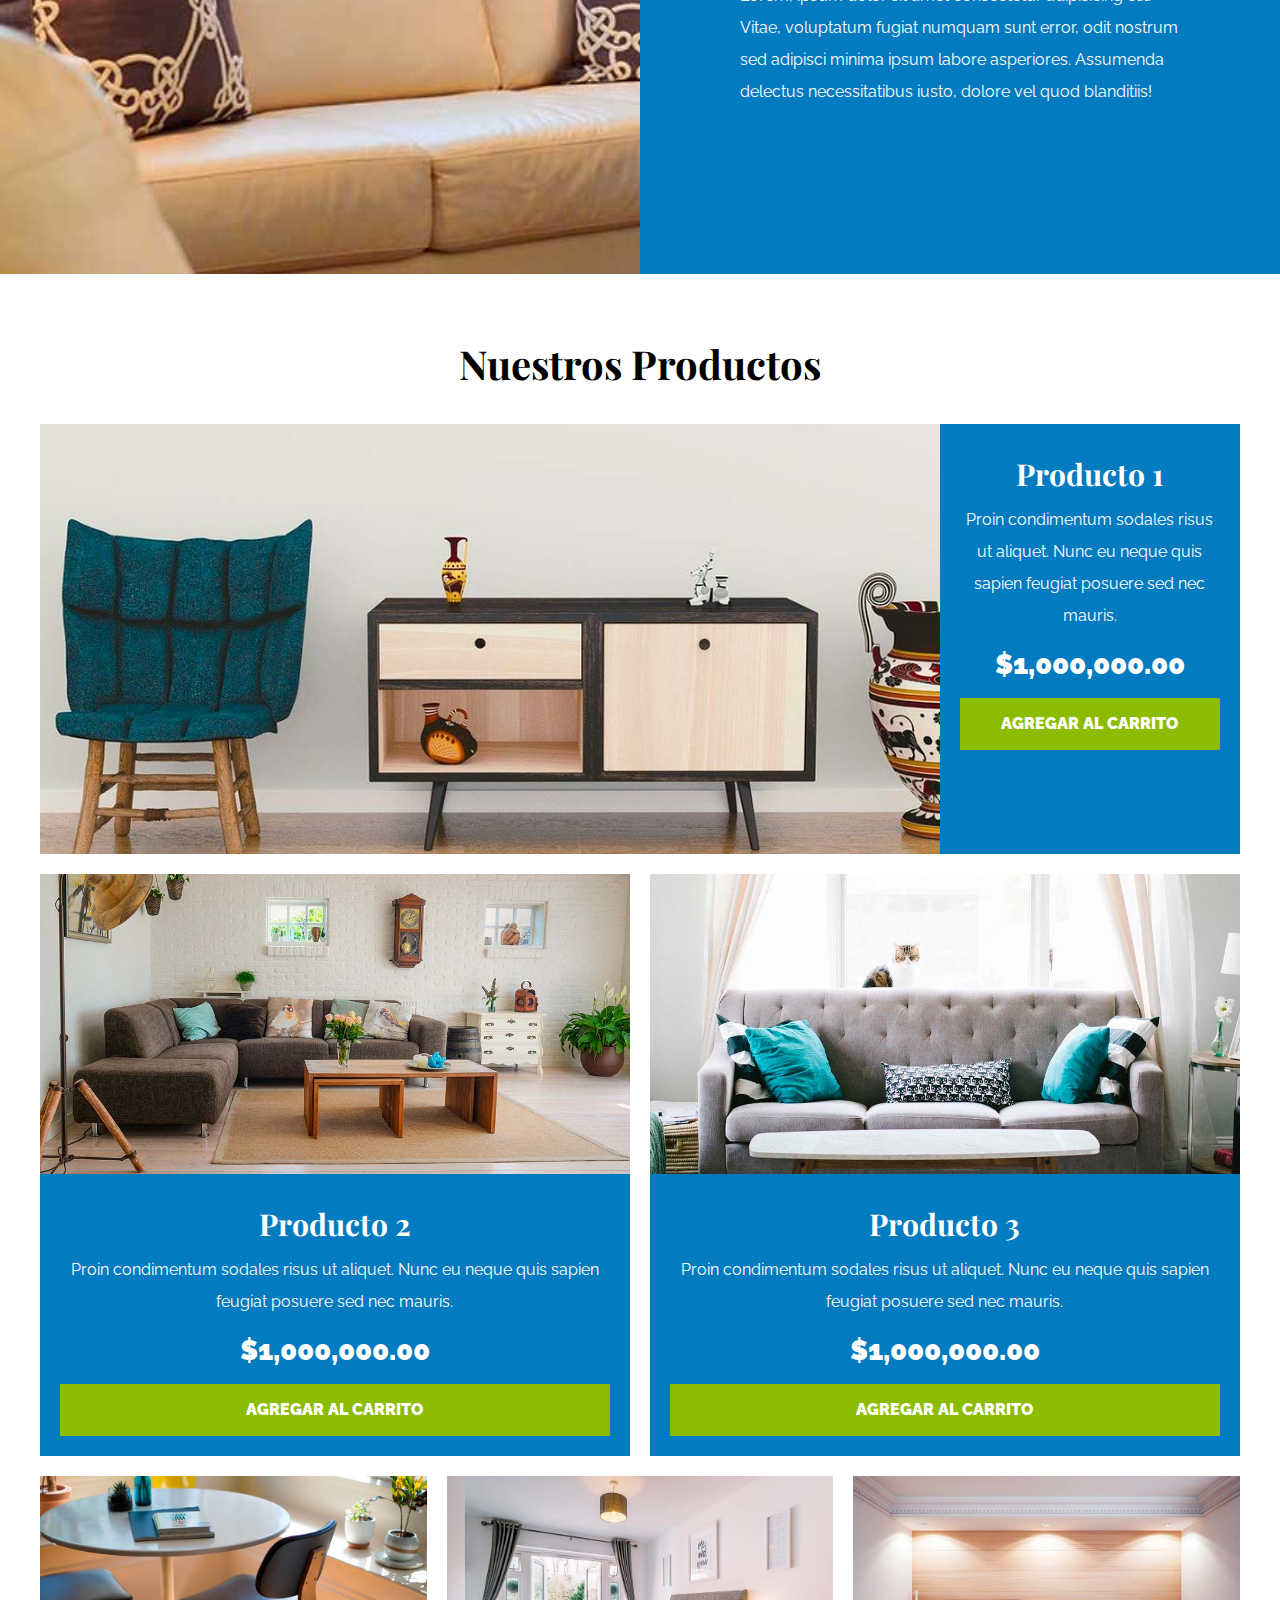
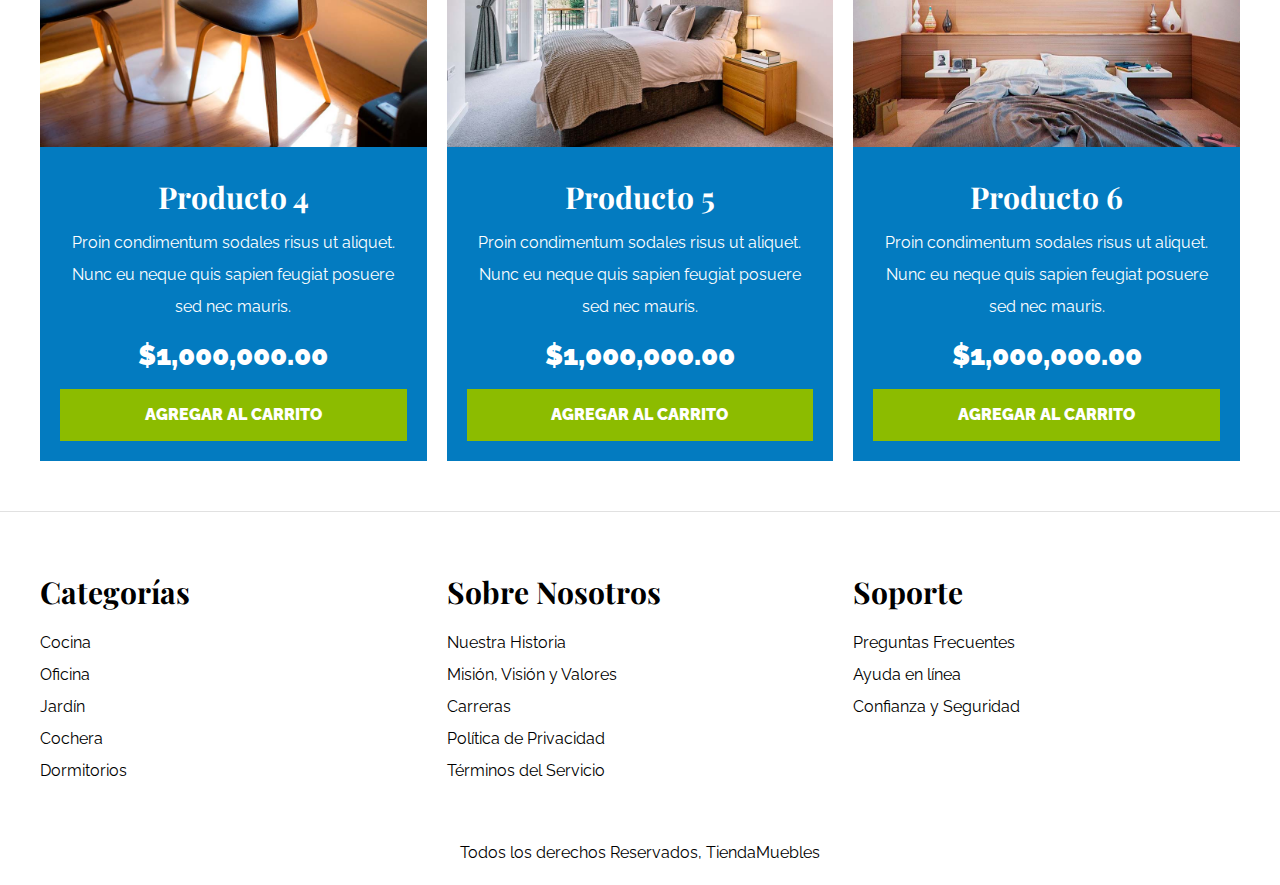
==== commit 735bf20a: "estructura compelta de la apgina principal" ====
--- a/index.html
+++ b/index.html
@@ -1,33 +1,33 @@
 <!DOCTYPE html>
-<html lang="en">
-    <head>
-        <meta charset="UTF-8">
-        <meta http-equiv="X-UA-Compatible" content="IE=edge">
-        <meta name="viewport" content="width=device-width, initial-scale=1.0">
-        <title>Ecommerce - Home</title>
-        <link rel="stylesheet" href="css/normalize.css">
-        <link rel="preconnect" href="https://fonts.googleapis.com">
-    <link rel="preconnect" href="https://fonts.gstatic.com" crossorigin>
-    <link href="https://fonts.googleapis.com/css2?family=Playfair+Display:wght@700&family=Raleway:wght@400;700;900&display=swap" rel="stylesheet">
-        <link rel="stylesheet" href="css/app.css">
-    </head>
+<html lang="es">
+<head>
+    <meta charset="UTF-8">
+    <meta http-equiv="X-UA-Compatible" content="IE=edge">
+    <meta name="viewport" content="width=device-width, initial-scale=1.0">
+    <title>Ecommerce - Home</title>
+    <link rel="stylesheet" href="css/normalize.css">
+    <link rel="preconnect" href="https://fonts.googleapis.com">
+<link rel="preconnect" href="https://fonts.gstatic.com" crossorigin>
+<link href="https://fonts.googleapis.com/css2?family=Playfair+Display:wght@700&family=Raleway:wght@400;700;900&display=swap" rel="stylesheet">
+    <link rel="stylesheet" href="css/app.css">
+</head>
 <body>
     <header>
-        <h1 class="nombre-sitio">Tienda <span>Muebles</span></h1>
+        <h1 class="nombre-sitio">Tienda <span> Muebles </span></h1>
     </header>
-       
+    
     <div class="contenedor-navegacion">
         <nav class="nav-principal contenedor">
             <a href="index.html">Inicio</a>
             <a href="nosotros.html">Nosotros</a>
             <a href="tienda.html">Tienda</a>
             <a href="blog.html">Blog</a>
-            <a href="galeria.html">Galeria</a>
+            <a href="galeria.html">Galería</a>
             <a href="contacto.html">Contacto</a>
         </nav>
     </div>
-    
-    
+
+
     <div class="hero"></div>
 
     <section class="contenedor categorias">
@@ -51,122 +51,108 @@
         </div>
     </section>
 
+
     <section class="sobre-nosotros">
-        <div>
-            <h2>Sobre Nosotros</h2>
-            <p>Lorem ipsum dolor sit amet consectetur adipisicing elit.
-                Eius nobis eveniet accusamus aut! Aut, labore recusandae velit ab unde
-                perferendis alias explicabo eveniet! Reprehenderit placeat repellendus
-                laudantium ratione esse eius.</p>
+        <div class="contenedor sobre-nosotros-grid">
+            <div class="texto-nosotros">
+                <h2>Sobre Nosotros</h2>
+                <p>Lorem, ipsum dolor sit amet consectetur adipisicing elit. Vitae, voluptatum fugiat numquam sunt error, odit nostrum sed adipisci minima ipsum labore asperiores. Assumenda delectus necessitatibus iusto, dolore vel quod blanditiis!</p>
             </div>
+        </div>
     </section>
 
-    <section class="sobre-empresa">
-        <div>
-            <h2>Sobre Empresa</h2>
-            <p>Lorem ipsum dolor sit amet consectetur adipisicing elit.
-                Eius nobis eveniet accusamus aut! Aut, labore recusandae velit ab unde
-                perferendis alias explicabo eveniet! Reprehenderit placeat repellendus
-                laudantium ratione esse eius.</p>
-            </div>
-    </section>
 
-    <section>
-        <h2>Nuestros productos</h2>
+    <main class="contenido-principal contenedor ">
+        <h2 class="text-center">Nuestros Productos</h2>
         
-        
-       <div>
-           <div>
-               <img src="img/producto1.jpg" alt="imagen producto">
+        <div class="listado-productos">
+            <div class="producto">
+                <img src="img/producto1.jpg" alt="Imagen Producto" >
 
-               <div>
-                    <h3>Producto Uno</h3>
-                    <p>Lorem ipsum dolor sit amet consectetur adipisicing elit.
-                        Eius nobis eveniet accusamus aut! Aut.</p>
-                    <p>$1.000.000</p>
-                    <a href="#">Agregar al Carrito</a>
-               </div> <!--info del producto-->
+                <div class="texto-producto">
+                    <h3>Producto 1</h3>
+                    <p>Proin condimentum sodales risus ut aliquet. Nunc eu neque quis sapien feugiat posuere sed nec mauris.</p>
+                    <p class="precio">$1,000,000.00</p>
 
-           </div><!--Producto-->
+                    <a class="btn" href="#">Agregar al Carrito</a>
+                </div> <!-- Info Producto -->
+            </div> <!-- Producto -->
 
+            <div class="producto">
+                <img src="img/producto2.jpg" alt="Imagen Producto" >
+
+                <div class="texto-producto">
+                    <h3>Producto 2</h3>
+                    <p>Proin condimentum sodales risus ut aliquet. Nunc eu neque quis sapien feugiat posuere sed nec mauris.</p>
+                    <p class="precio">$1,000,000.00</p>
+
+                    <a class="btn" href="#">Agregar al Carrito</a>
+                </div> <!-- Info Producto -->
+            </div> <!-- Producto -->
+
+            <div class="producto">
+                <img src="img/producto3.jpg" alt="Imagen Producto" >
+
+                <div class="texto-producto">
+                    <h3>Producto 3</h3>
+                    <p>Proin condimentum sodales risus ut aliquet. Nunc eu neque quis sapien feugiat posuere sed nec mauris.</p>
+                    <p class="precio">$1,000,000.00</p>
+
+                    <a class="btn" href="#">Agregar al Carrito</a>
+                </div> <!-- Info Producto -->
+            </div> <!-- Producto -->
+
+            <div class="producto">
+                <img src="img/producto4.jpg" alt="Imagen Producto" >
+
+                <div class="texto-producto">
+                    <h3>Producto 4</h3>
+                    <p>Proin condimentum sodales risus ut aliquet. Nunc eu neque quis sapien feugiat posuere sed nec mauris.</p>
+                    <p class="precio">$1,000,000.00</p>
+
+                    <a class="btn" href="#">Agregar al Carrito</a>
+                </div> <!-- Info Producto -->
+            </div> <!-- Producto -->
+
+            <div class="producto">
+                <img src="img/producto5.jpg" alt="Imagen Producto" >
+
+                <div class="texto-producto">
+                    <h3>Producto 5</h3>
+                    <p>Proin condimentum sodales risus ut aliquet. Nunc eu neque quis sapien feugiat posuere sed nec mauris.</p>
+                    <p class="precio">$1,000,000.00</p>
+
+                    <a class="btn" href="#">Agregar al Carrito</a>
+                </div> <!-- Info Producto -->
+            </div> <!-- Producto -->
+
+            <div class="producto">
+                <img src="img/producto6.jpg" alt="Imagen Producto" >
+
+                <div class="texto-producto">
+                    <h3>Producto 6</h3>
+                    <p>Proin condimentum sodales risus ut aliquet. Nunc eu neque quis sapien feugiat posuere sed nec mauris.</p>
+                    <p class="precio">$1,000,000.00</p>
+
+                    <a class="btn" href="#">Agregar al Carrito</a>
+                </div> <!-- Info Producto -->
+            </div> <!-- Producto -->
+
+        </div> <!-- Fin de Listado de Productos -->
+    </main>
+
+
+
+
+    <footer class="site-footer">
+        <div class="grid-footer contenedor">
             <div>
-                <img src="img/producto2.jpg" alt="imagen producto">
+                <h3>Categorías</h3>
 
-                <div>
-                    <h3>Producto Dos</h3>
-                    <p>Lorem ipsum dolor sit amet consectetur adipisicing elit.
-                        Eius nobis eveniet accusamus aut! Aut.</p>
-                    <p>$1.000.000</p>
-                    <a href="#">Agregar al Carrito</a> 
-                </div> <!--info del producto-->
-
-            </div><!--Producto-->
-
-            <div>
-                <img src="img/producto3.jpg" alt="imagen producto">
-
-                <div>
-                    <h3>Producto Tres</h3>
-                    <p>Lorem ipsum dolor sit amet consectetur adipisicing elit.
-                        Eius nobis eveniet accusamus aut! Aut.</p>
-                    <p>$1.000.000</p>
-                    <a href="#">Agregar al Carrito</a> 
-                </div> <!--info del producto-->
-
-            </div><!--Producto-->
-
-            <div>
-                <img src="img/producto4.jpg" alt="imagen producto">
-
-                <div>
-                    <h3>Producto Cuatro</h3>
-                    <p>Lorem ipsum dolor sit amet consectetur adipisicing elit.
-                        Eius nobis eveniet accusamus aut! Aut.</p>
-                    <p>$1.000.000</p>
-                    <a href="#">Agregar al Carrito</a> 
-                </div> <!--info del producto-->
-
-            </div><!--Producto-->
-
-            <div>
-                <img src="img/producto5.jpg" alt="imagen producto">
-
-                <div>
-                    <h3>Producto Cinco</h3>
-                    <p>Lorem ipsum dolor sit amet consectetur adipisicing elit.
-                        Eius nobis eveniet accusamus aut! Aut.</p>
-                    <p>$1.000.000</p>
-                    <a href="#">Agregar al Carrito</a> 
-                </div> <!--info del producto-->
-
-            </div><!--Producto-->
-
-            <div>
-                <img src="img/producto6.jpg" alt="imagen producto">
-
-                <div>
-                    <h3>Producto Seis</h3>
-                    <p>Lorem ipsum dolor sit amet consectetur adipisicing elit.
-                        Eius nobis eveniet accusamus aut! Aut.</p>
-                    <p>$1.000.000</p>
-                    <a href="#">Agregar al Carrito</a> 
-                </div> <!--info del producto-->
-
-            </div><!--Producto-->
-
-       </div><!--fin de listado de producto-->
-    </section>
-        
-    
-        
-
-        <footer>
-            <div>
-                <h3>Categorias</h3>
-                <nav>
-                    <a href="#">Coina</a>
+                <nav class="footer-menu">
+                    <a href="#">Cocina</a>
                     <a href="#">Oficina</a>
-                    <a href="#">Jardin</a>
+                    <a href="#">Jardín</a>
                     <a href="#">Cochera</a>
                     <a href="#">Dormitorios</a>
                 </nav>
@@ -174,25 +160,28 @@
 
             <div>
                 <h3>Sobre Nosotros</h3>
-                <nav class="navegacion">
-                    <a href="#">Nuestros Historia</a>
-                    <a href="#">Mision, Visioon, valores</a>
+                <nav class="footer-menu">
+                    <a href="#">Nuestra Historia</a>
+                    <a href="#">Misión, Visión y Valores</a>
                     <a href="#">Carreras</a>
-                    <a href="#">Politica de Privacidad</a>
-                    <a href="#">Terminos del Servicio</a>
+                    <a href="#">Política de Privacidad</a>
+                    <a href="#">Términos del Servicio</a>
                 </nav>
             </div>
 
             <div>
                 <h3>Soporte</h3>
-                <nav>
-                    <a href="#">preguntas Frecuentes</a>
-                    <a href="#">Ayuda en Linea</a>
+                <nav class="footer-menu">
+                    <a href="#">Preguntas Frecuentes</a>
+                    <a href="#">Ayuda en línea</a>
                     <a href="#">Confianza y Seguridad</a>
                 </nav>
             </div>
-            <p>Todos los derechos reservados. Tienda Muebles</p>
-        </footer>
+
+        </div>
+
+        <p class="copyright">Todos los derechos Reservados, TiendaMuebles</p>
+    </footer>
 
 </body>
 </html>--- a/css/app.css
+++ b/css/app.css
@@ -1,46 +1,456 @@
 html {
     box-sizing: border-box;
+    font-size: 62.5%; /* 1REM = 10px */
 }
 *, *:before, *:after {
     box-sizing: inherit;
 }
-/*Globales*/
-
+body {
+    font-family: 'Raleway', sans-serif;
+    font-size: 1.6rem;
+    line-height: 2;
+}
+
+/* Globales */
+h1, 
+h2, 
+h3 {
+    font-family: 'Playfair Display', serif;
+    margin: 0 0 2rem 0;
+}
+h1 {
+    font-size: 3.8rem;
+}
+@media (min-width: 768px) { 
+    h1 {
+        font-size: 5rem;
+    }
+}
+h2 {
+    font-size: 3.2rem;
+}
+@media (min-width: 768px) { 
+    h2 {
+        font-size: 4rem;
+    }
+}
+h3 {
+    font-size: 2.4rem;
+}
+@media (min-width: 768px) { 
+    h3 {
+        font-size: 3rem;
+    }
+}
 a {
     text-decoration: none;
     color: #000;
 }
-
 .contenedor {
-    max-width: 1200px;
+    max-width: 120rem;
     margin: 0 auto;
 }
-
-/** header y navegacion**/
-.nombre-sitio{
-    margin-top: 100px;
-    margin-bottom: 100px;
-    text-align: center;
-}
-.nombre-sitio span{
-    color: #037bc0 ;
-}
-.contenedor-navegacion{
-    border-top: 1px solid #e1e1e1;
+img {
+    max-width: 100%;
+    display: block;
+}
+
+.btn {
+    background-color: #8cbc00;
+    display: block;
+    color: #FFF;
+    text-transform: uppercase;
+    font-weight: 900;
+    padding: 1rem;
+    transition: background-color .3s ease-out ;
+    text-align: center;
+    border: none;
+    width: 100%;
+}
+.btn:hover {
+    background-color: #769c02;
+    cursor: pointer;
+}
+
+@media (min-width: 768px) { 
+    .btn {
+        width: auto;
+    }
+}
+
+
+/** Utilidades */
+.text-center {
+    text-align: center;
+}
+
+@media (min-width: 768px) { 
+    .max-width-30 {
+        max-width: 30rem;
+    }
+}
+
+
+/** Header y Navegacion **/
+.nombre-sitio {
+    margin-top: 5rem;
+    text-align: center;
+}
+.nombre-sitio span {
+    color: #037bc0;
+}
+.contenedor-navegacion {
+    border-top: .1rem solid #e1e1e1;
 }
 .nav-principal {
-    padding: 20px 0;
+    padding: 2rem 0;
     display: flex;
-    flex-direction: row;
-    justify-content: space-between;
-    
+    flex-direction: column;
+    align-items: center;
+}
+
+@media (min-width: 768px) { 
+    .nav-principal {
+        justify-content: space-between;
+        flex-direction: row;
+    }
 }
 
 .hero {
     background-image: url(../img/principal.jpg);
     background-repeat: no-repeat;
     background-size: cover;
-    height: 550px;
-}
-
-
+    background-position: center center;
+    height: 25rem;
+}
+
+@media (min-width: 768px) { 
+    .hero {
+        height: 55rem;
+    }
+}
+
+/** Categorias **/
+.categorias {
+    padding: 5rem 0;
+}
+.categoria {
+    margin-bottom: 2rem;
+}
+@media (min-width: 768px) { 
+    .categoria {
+        margin-bottom: 0;
+    }
+}
+.categoria img {
+    width: 100%;
+}
+.categoria a {
+    text-align: center;
+    display: block;
+    padding: 2rem;
+    font-size: 2rem;
+}
+.categoria a:hover {
+    background-color: #037bc0;
+    color: #FFFFFF;
+    border-bottom-right-radius: 1rem;
+}
+@media (min-width: 768px) { 
+    .listado-categorias {
+        display: grid;
+        grid-template-columns: repeat(3, 1fr);
+        gap: 2rem;
+    }
+    
+}
+
+/** Bloque Nosotros */
+.sobre-nosotros {
+    background-image: linear-gradient( to bottom, transparent 50%, #037bc0 50%, #037bc0 100% ), url(../img/nosotros.jpg);
+    background-position: center, top left;
+    background-repeat: no-repeat;
+    background-size: 100%, 70rem;
+}
+
+@media (min-width: 768px) { 
+    .sobre-nosotros {
+        background-image: linear-gradient( to right, transparent 50%, #037bc0 50%, #037bc0 100% ), url(../img/nosotros.jpg);
+        background-position: left center ;
+        padding: 10rem 0;
+        background-size: 100%, 160rem;
+    }
+}
+.sobre-nosotros-grid {
+    display: grid;
+    grid-template-rows: repeat(2, 1fr);
+}
+@media (min-width: 768px) { 
+    .sobre-nosotros-grid {
+        grid-template-columns: repeat(2, 1fr);
+        grid-template-rows: unset;
+        column-gap: 10rem;
+    }
+}
+.texto-nosotros {
+    grid-row: 2 / 3;
+    color: #FFF;
+    padding: 5rem;
+}
+@media (min-width: 768px) { 
+    .texto-nosotros {
+        grid-column: 2 / 3;
+    }
+}
+
+/** Listado de Productos **/
+.contenido-principal {
+    padding-top: 5rem;
+}
+@media (min-width: 768px) { 
+    .listado-productos {
+        display: grid;
+        grid-template-columns: repeat(6, 1fr);
+        gap: 2rem;
+    }
+    .producto:nth-child(1) {
+        grid-column-start: 1;
+        grid-column-end: 7;
+        display: grid;
+        grid-template-columns: 3fr 1fr;
+    }
+    .producto:nth-child(1) img {
+        height: 43rem;
+        width: 100%;
+        object-fit: cover;
+    }
+    .producto:nth-child(2) {
+        grid-column-start: 1;
+        grid-column-end: 4;
+    }
+    .producto:nth-child(2) img,
+    .producto:nth-child(3) img {
+        height: 30rem;
+        width: 100%;
+        object-fit: cover;
+    }
+    .producto:nth-child(3) {
+        grid-column-start: 4;
+        grid-column-end: 7;
+    }
+    .producto:nth-child(4) {
+        grid-column-start: 1;
+        grid-column-end: 3;
+    }
+    .producto:nth-child(5) {
+        grid-column-start: 3;
+        grid-column-end: 5;
+    }
+    .producto:nth-child(6) {
+        grid-column-start: 5;
+        grid-column-end: 7;
+    }
+}
+
+
+
+.producto {
+    background-color: #037bc0;
+    margin-bottom: 2rem;
+}
+@media (min-width: 768px) { 
+    .producto {
+        margin-bottom: 0;
+    }
+}
+.producto:last-of-type {
+    margin-bottom: 0;
+}
+
+.texto-producto {
+    text-align: center;
+    color: #FFFFFF;
+    padding: 2rem;
+}
+.texto-producto h3 {
+    margin: 0;
+}
+.texto-producto p {
+    margin: 0 0 .5rem 0;
+}
+.texto-producto .precio {
+    font-size: 2.8rem;
+    font-weight: 900;
+}
+
+/** Footer **/
+.site-footer {
+    border-top: 1px solid #e1e1e1;
+    margin-top: 5rem;
+    padding-top: 5rem;
+}
+.site-footer h3 {
+    margin-bottom: .5rem;
+    text-align: center;
+}
+@media (min-width: 768px) { 
+    .site-footer h3 {
+        text-align: left;
+    }
+    .grid-footer {
+        display: grid;
+        grid-template-columns: repeat(3, 1fr);
+        gap: 2rem;
+    }
+}
+
+.grid-footer > div {
+    margin-bottom: 2rem;
+}
+@media (min-width: 768px) { 
+    .grid-footer > div {
+        margin: 0;
+    }
+}
+
+
+.footer-menu a {
+    display: block;
+    text-align: center;
+}
+@media (min-width: 768px) { 
+    .footer-menu a {
+        text-align: left;
+    }
+}
+
+.copyright {
+    margin-top: 5rem;
+    text-align: center;
+}
+
+/** Nosotros **/
+.contenido-nosotros {
+    display: grid;
+    grid-template-columns: 1fr 2fr;
+    grid-template-columns: repeat(auto-fit, minmax( 25rem, 1fr ) );
+    column-gap: 4rem;
+}
+
+.informacion-nosotros {
+    display: flex;
+    flex-direction: column;
+    justify-content: center;
+    padding: 5rem;
+}
+@media (min-width: 768px) { 
+    .informacion-nosotros {
+        padding: 0;
+    }
+}
+
+/** Blog */
+@media (min-width: 768px) { 
+    .contenedor-blog {
+        display: grid;
+        grid-template-columns: 2fr 1fr;
+        column-gap: 4rem;
+    }
+}
+
+.entrada {
+    border-bottom: 2px solid #e1e1e1;
+    margin-bottom: 2rem;
+    padding-bottom: 4rem;
+}
+.entrada h2 {
+    text-align: center;
+}
+@media (min-width: 768px) { 
+    .entrada h2 {
+        text-align: left;
+    }
+}
+.contenido-blog {
+    padding: 2rem;
+}
+.entrada:last-of-type {
+    border: none;
+}
+@media (min-width: 768px) { 
+    .entrada-meta {
+        display: flex;
+        justify-content: space-between;
+    }
+}
+
+.entrada-meta p {
+    font-weight: bold;
+}
+.entrada-meta span {
+    color: #037bc0;
+}
+.contenido-entrada-blog {
+    width: 60rem;
+    margin: 0 auto;
+}
+
+/** Galeria **/
+.galeria {
+    list-style: none;
+    padding: 0;
+    margin: 0;
+    display: grid;
+    grid-template-columns: repeat(2, 1fr);
+    gap: 2rem;
+}
+
+@media (min-width: 768px) { 
+    .galeria {
+        grid-template-columns: repeat(3, 1fr);
+    }
+}
+
+.galeria img {
+    height: 40rem;
+    width: 40rem;
+    object-fit: cover;
+}
+/* Formulario */
+.formulario {
+    max-width: 60rem;
+    margin: 0 auto;
+}
+
+.formulario fieldset {
+   border: 1px solid black;
+   margin-bottom: 2rem;
+}
+.formulario legend {
+    background-color: #005485;
+    width: 100%;
+    text-align: center;
+    color: #FFF;
+    text-transform: uppercase;
+    font-weight: 900;
+    padding: 1rem;
+    margin-bottom: 4rem;
+
+}
+
+.campo {
+    display: flex;
+    margin-bottom: 2rem;
+}
+.campo label {
+    flex-basis: 10rem;
+} 
+.campo input:not([type="radio"]),
+.campo textarea,
+.campo select  {
+    flex: 1;
+    border: 1px solid #e1e1e1;
+    padding: 1rem;
+}
+
+
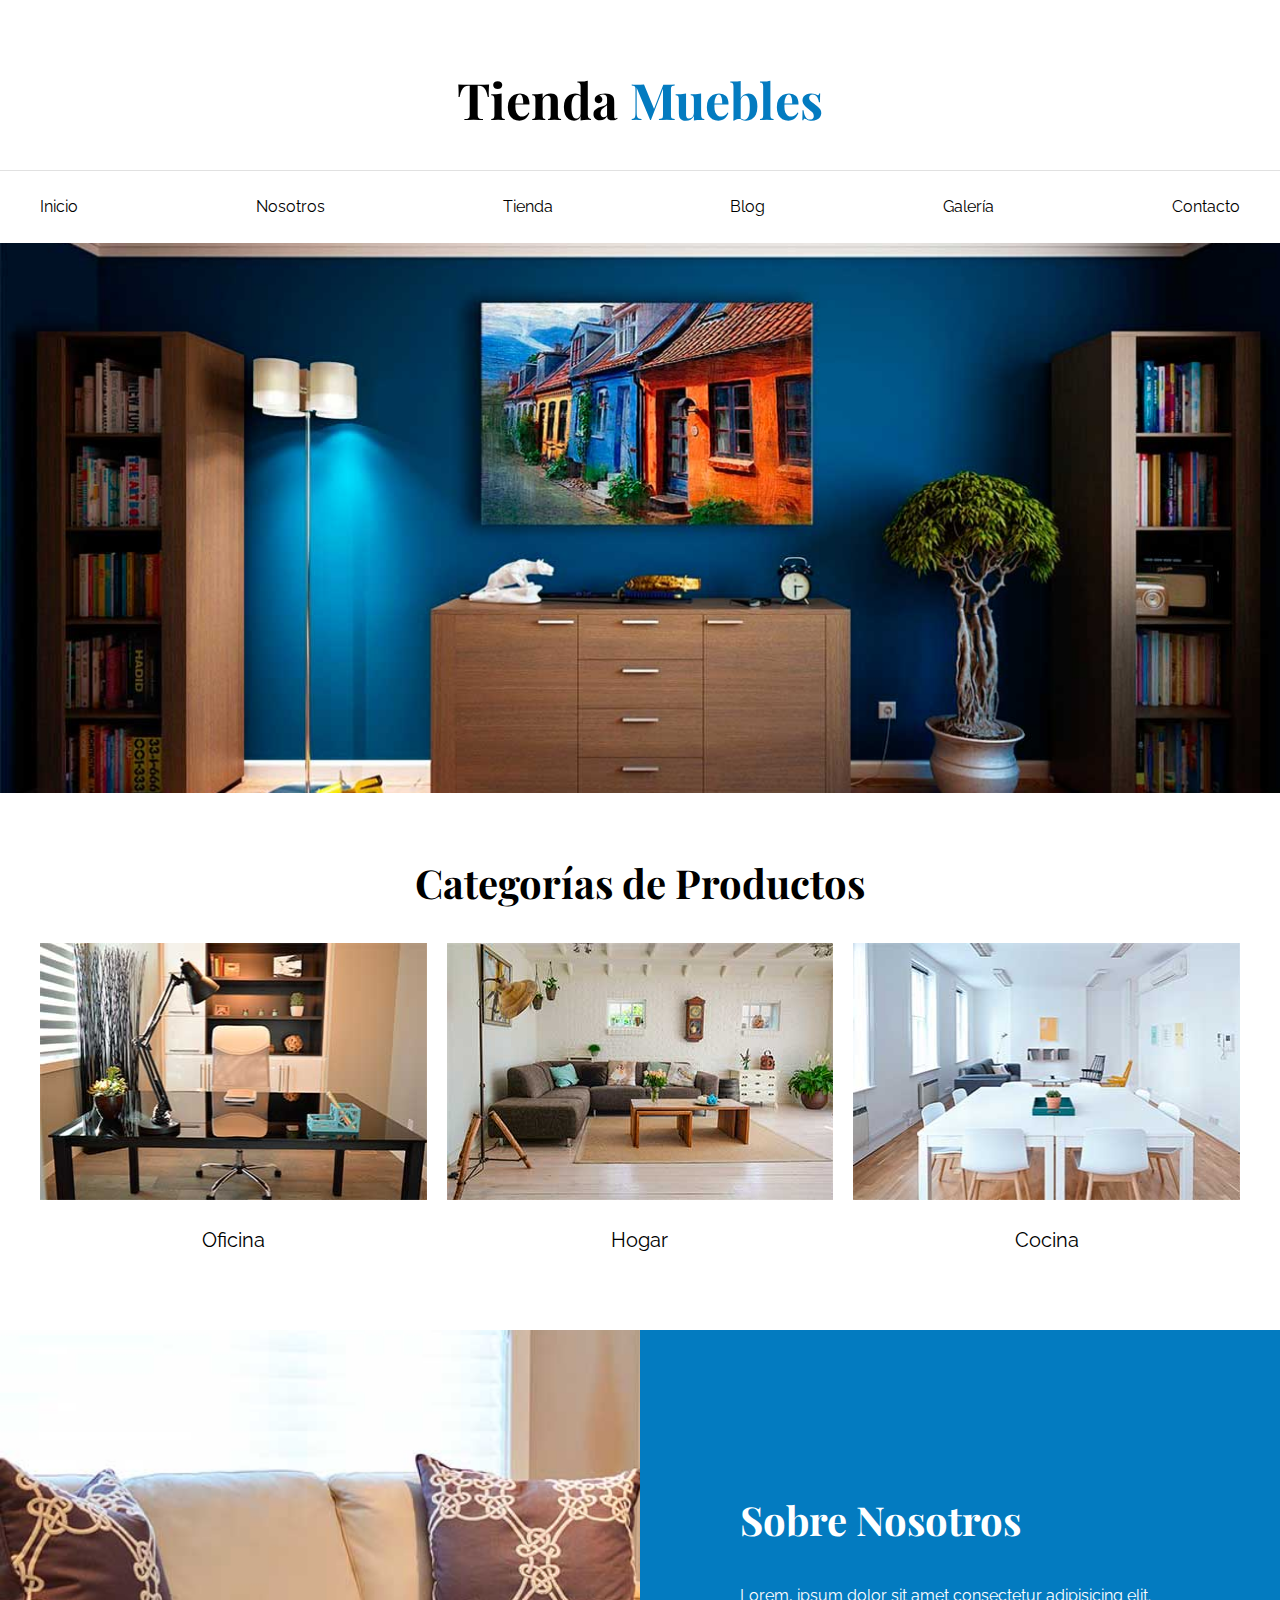
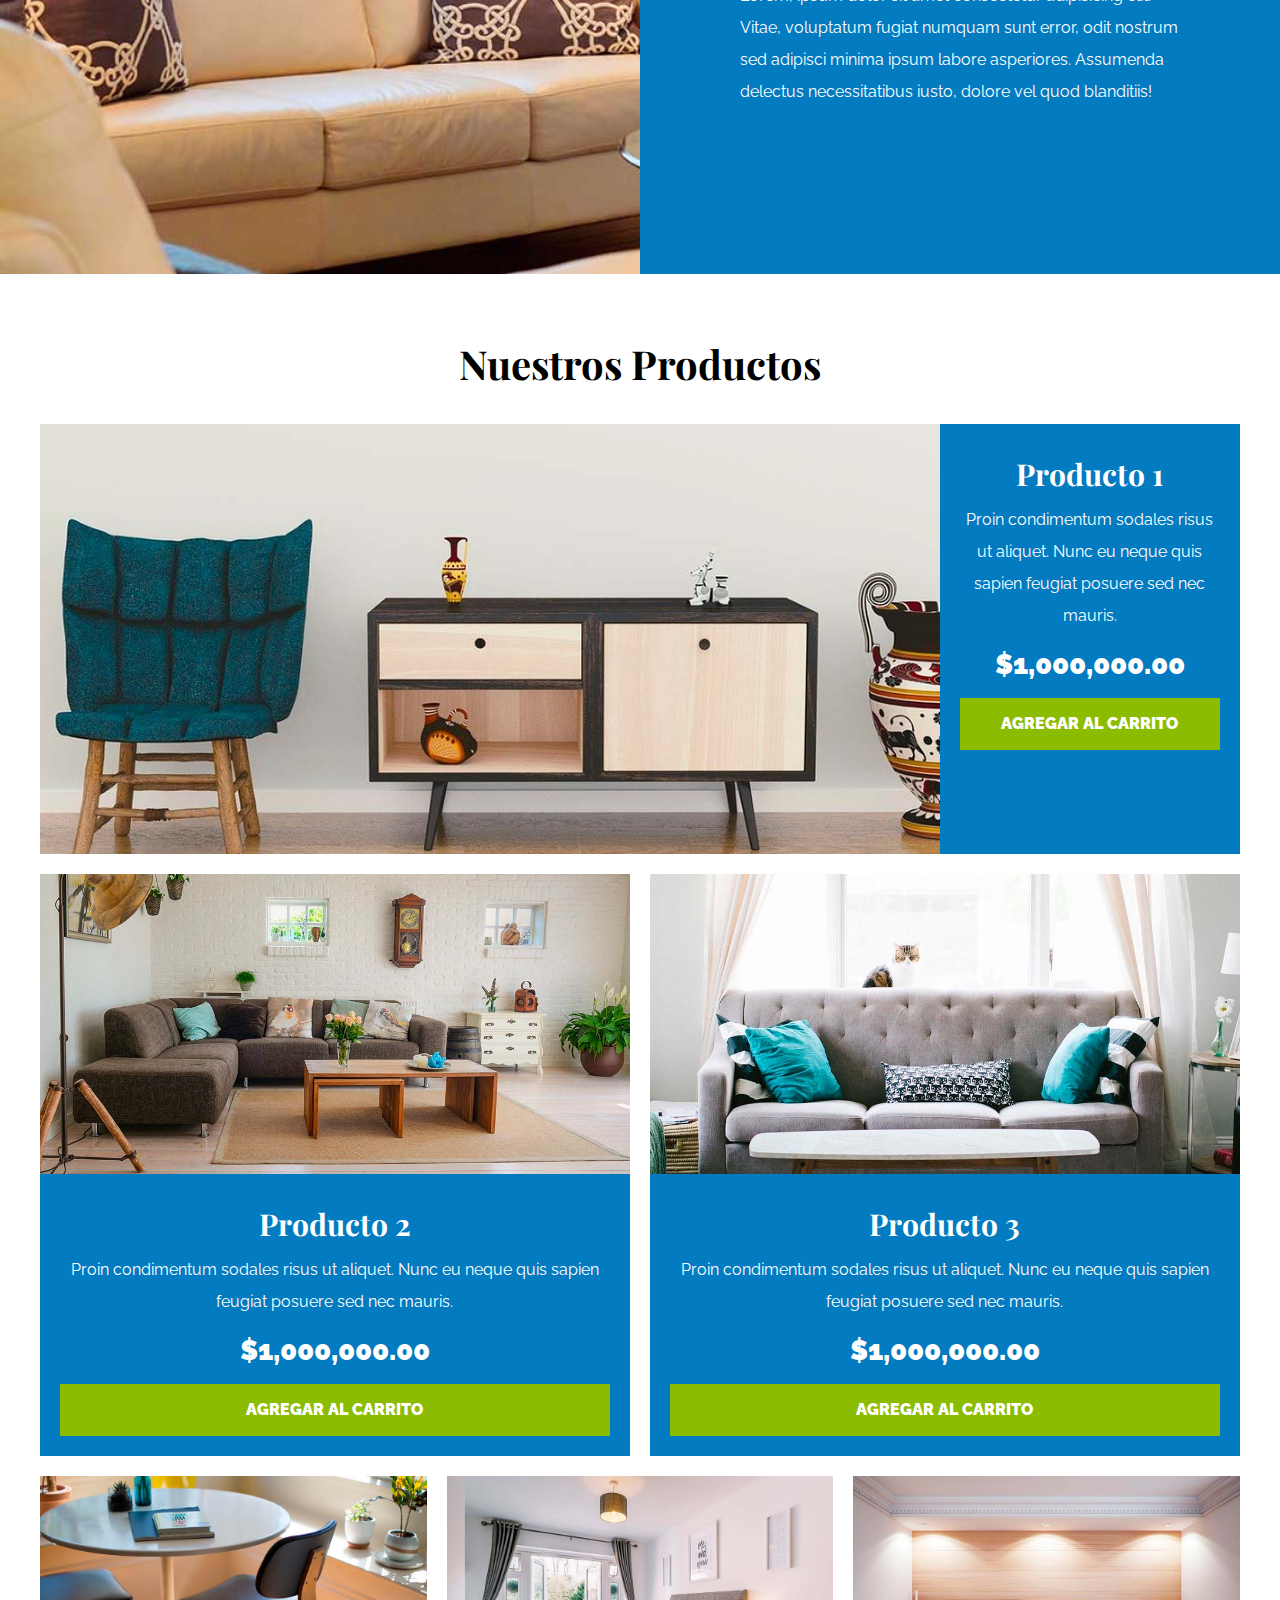
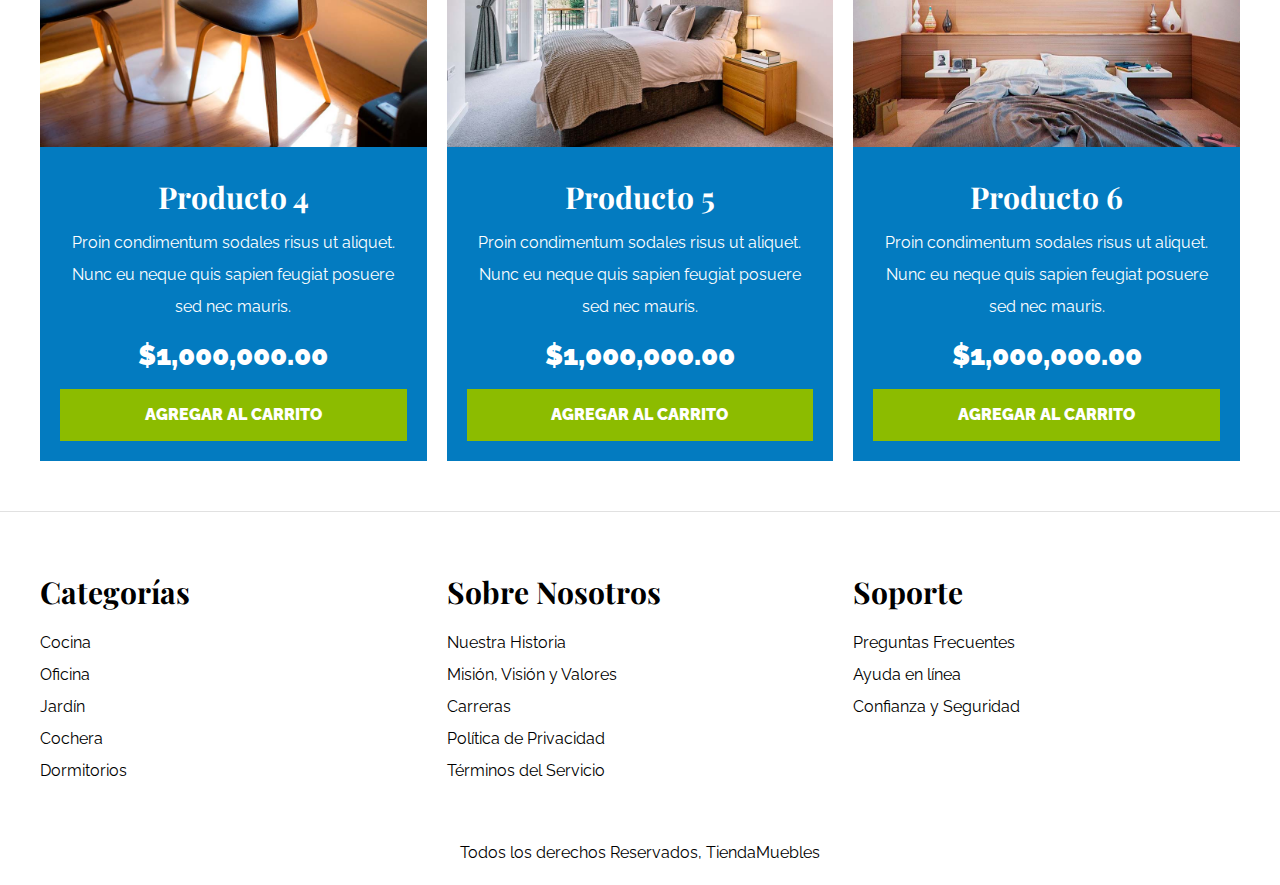
==== commit 4a9e2e7d: "ordenando el index" ====
--- a/index.html
+++ b/index.html
@@ -7,8 +7,8 @@
     <title>Ecommerce - Home</title>
     <link rel="stylesheet" href="css/normalize.css">
     <link rel="preconnect" href="https://fonts.googleapis.com">
-<link rel="preconnect" href="https://fonts.gstatic.com" crossorigin>
-<link href="https://fonts.googleapis.com/css2?family=Playfair+Display:wght@700&family=Raleway:wght@400;700;900&display=swap" rel="stylesheet">
+    <link rel="preconnect" href="https://fonts.gstatic.com" crossorigin>
+    <link href="https://fonts.googleapis.com/css2?family=Playfair+Display:wght@700&family=Raleway:wght@400;700;900&display=swap" rel="stylesheet">
     <link rel="stylesheet" href="css/app.css">
 </head>
 <body>
--- a/css/app.css
+++ b/css/app.css
@@ -178,7 +178,7 @@
         background-image: linear-gradient( to right, transparent 50%, #037bc0 50%, #037bc0 100% ), url(../img/nosotros.jpg);
         background-position: left center ;
         padding: 10rem 0;
-        background-size: 100%, 160rem;
+        background-size: 100%, 120rem;
     }
 }
 .sobre-nosotros-grid {
